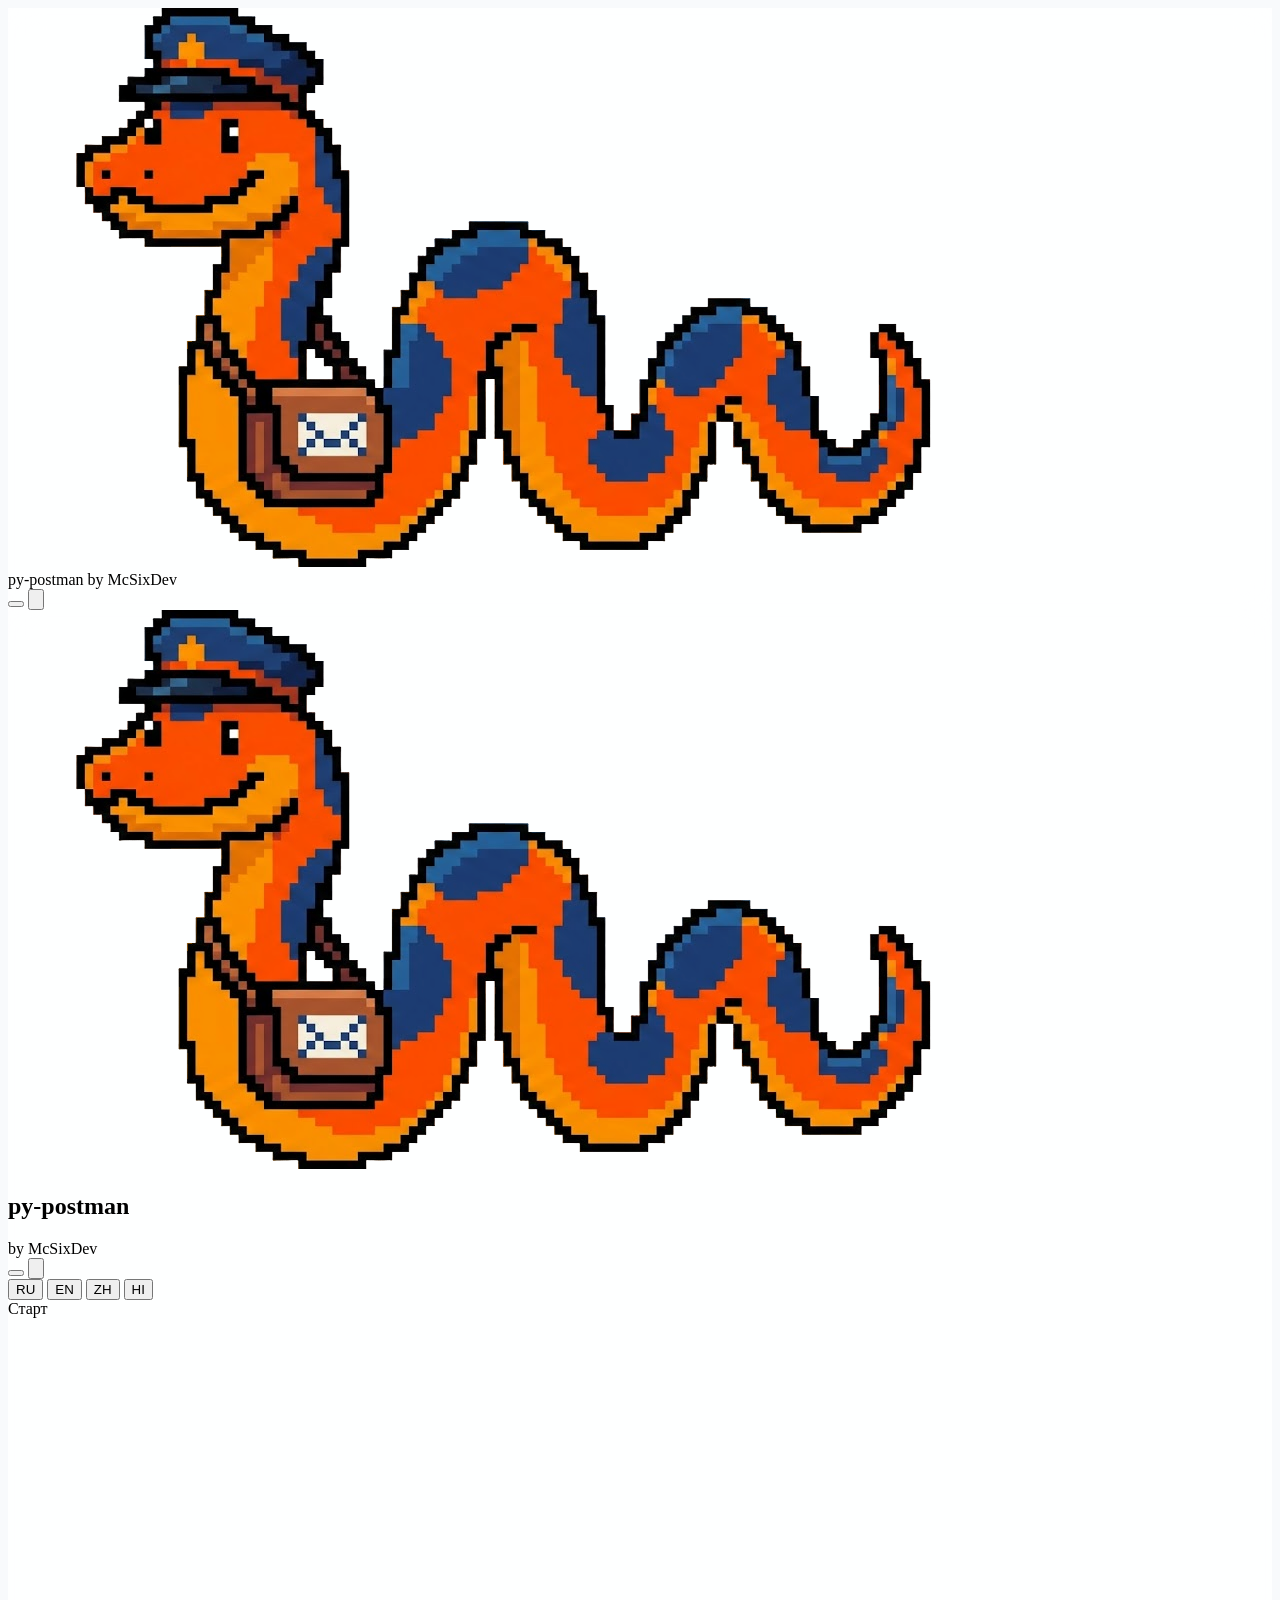
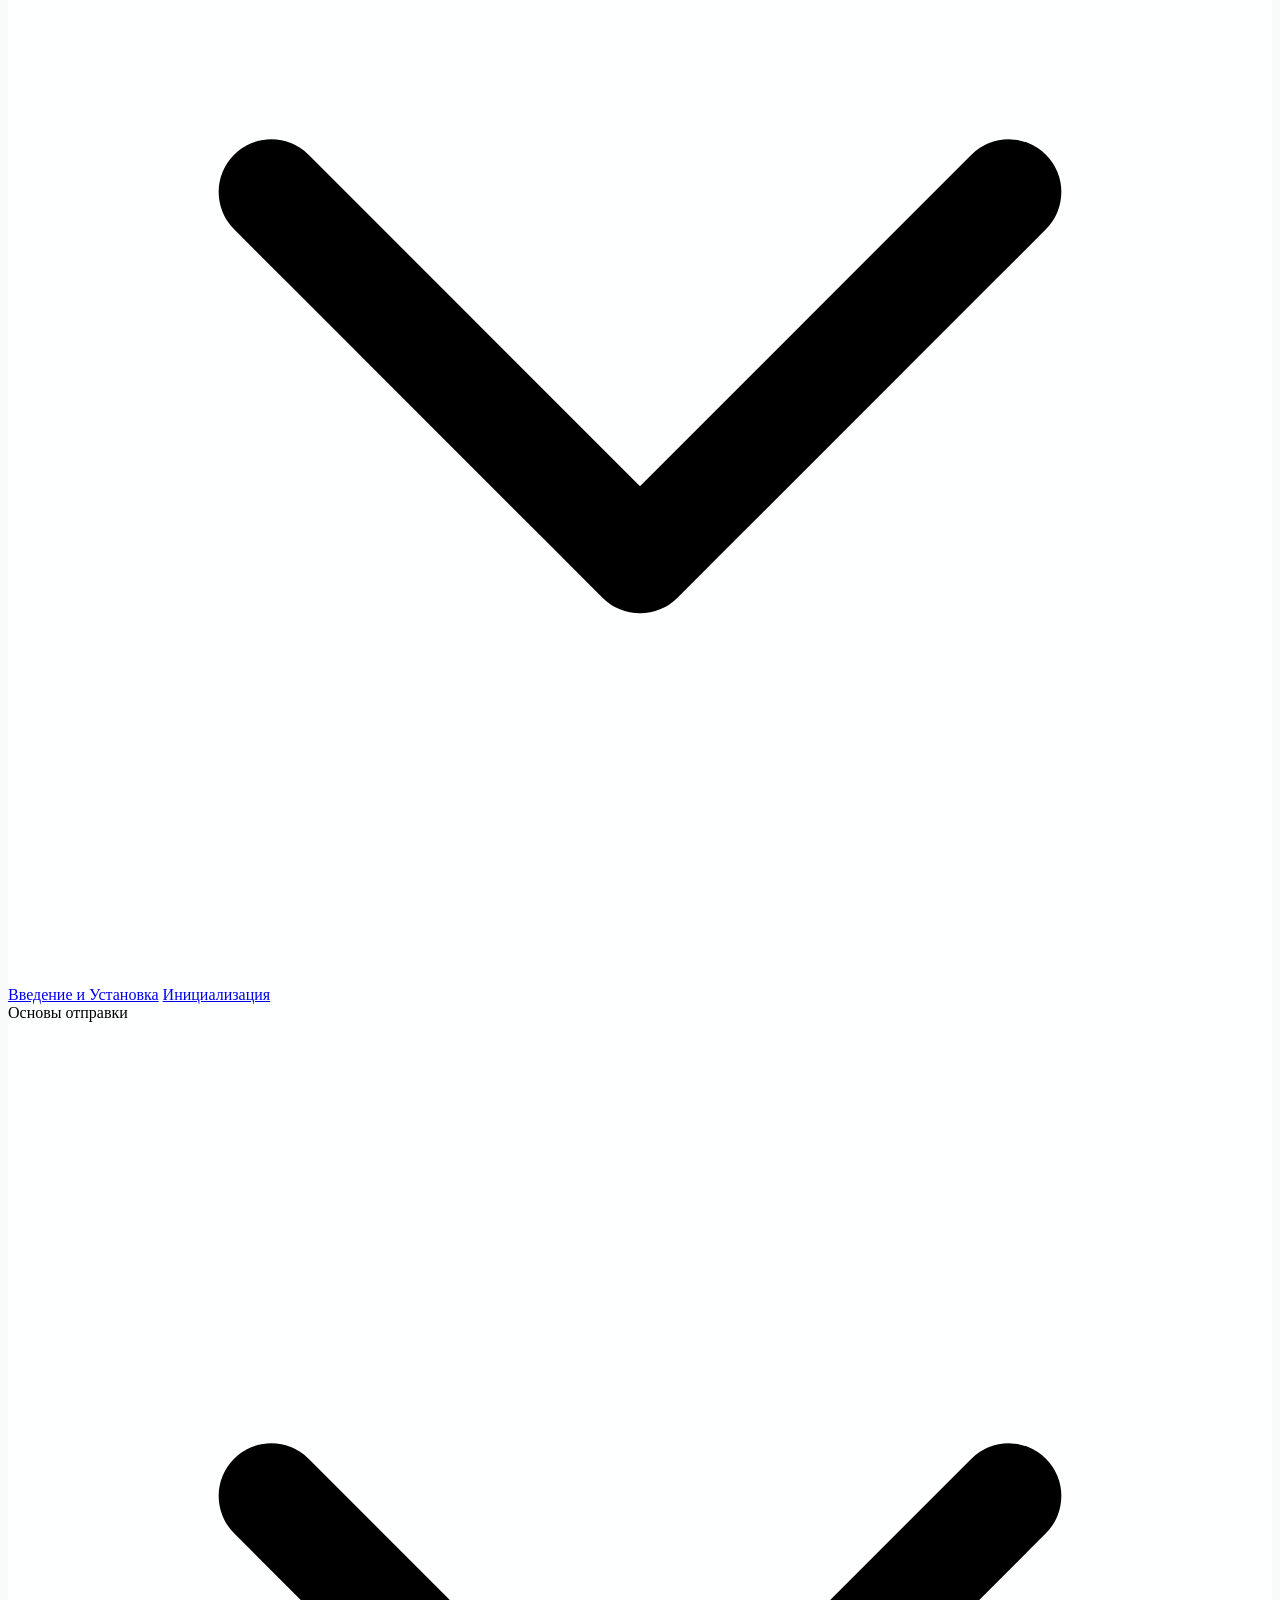
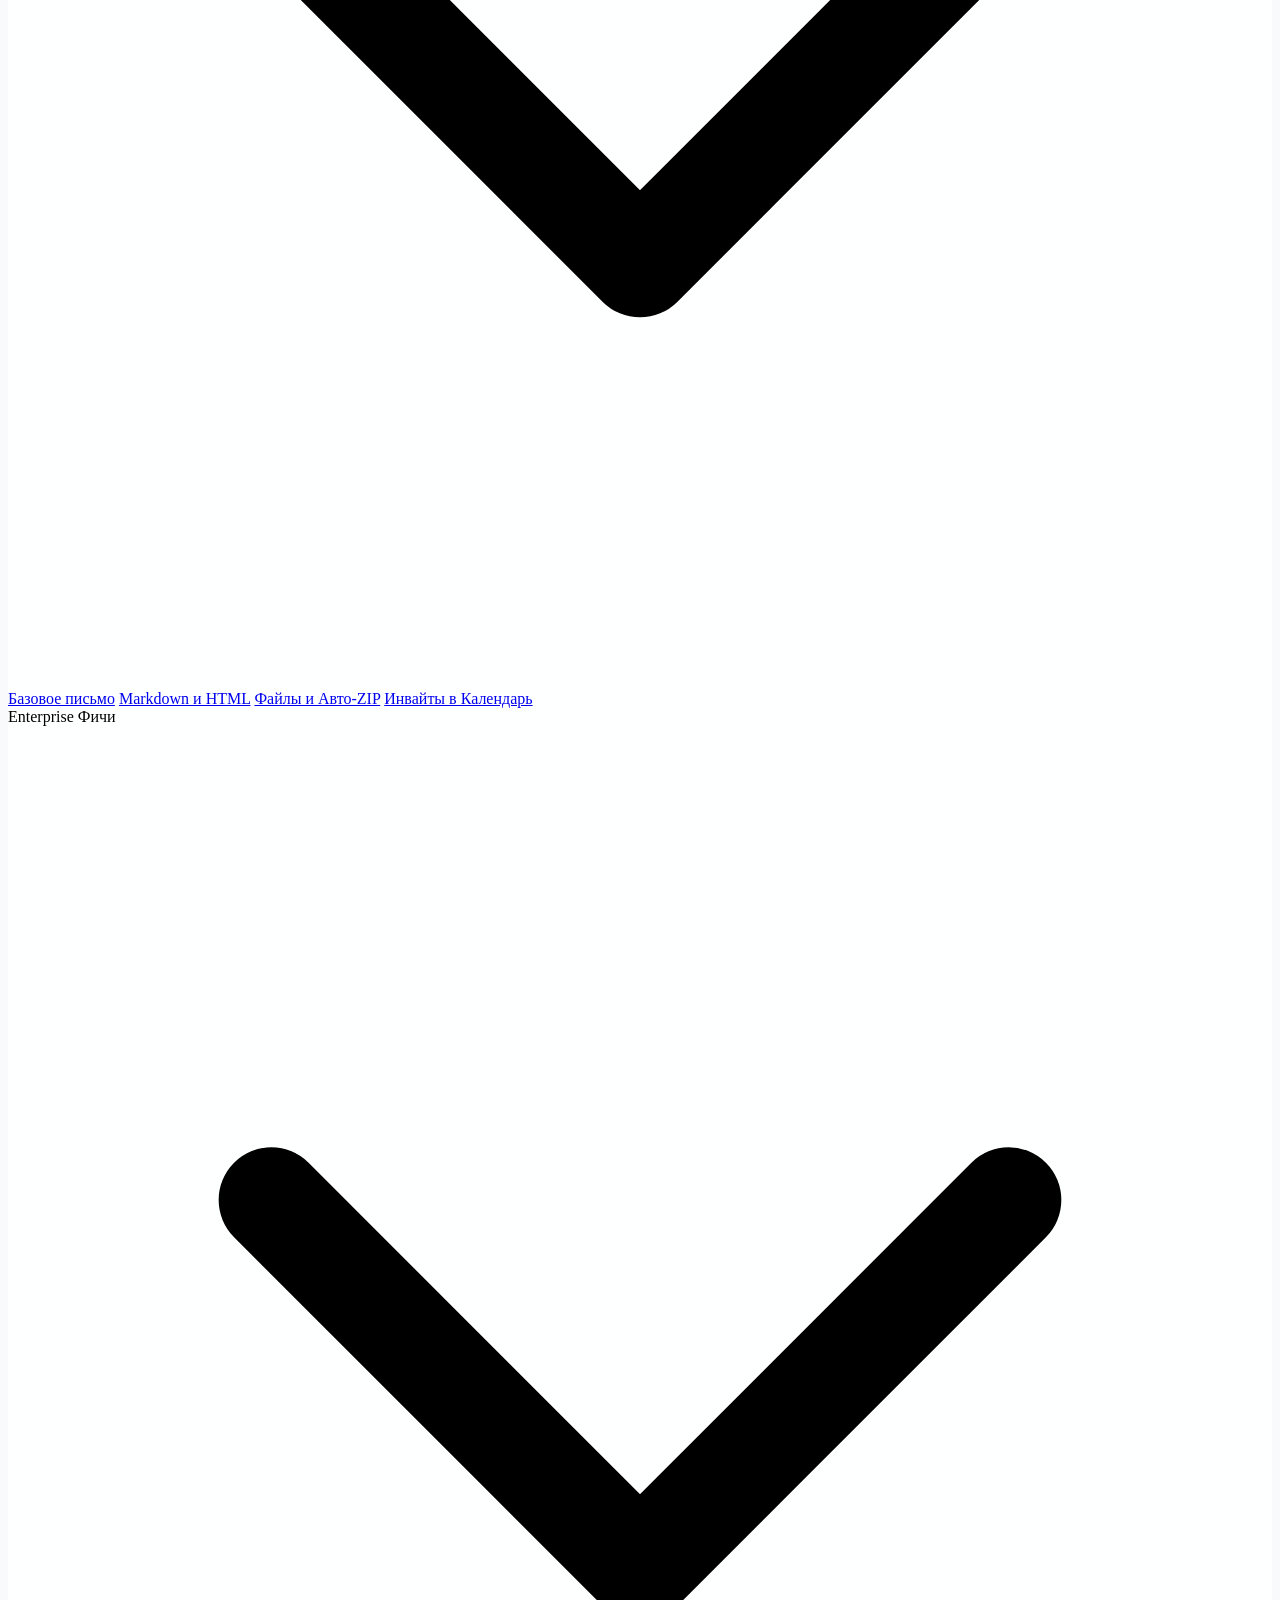
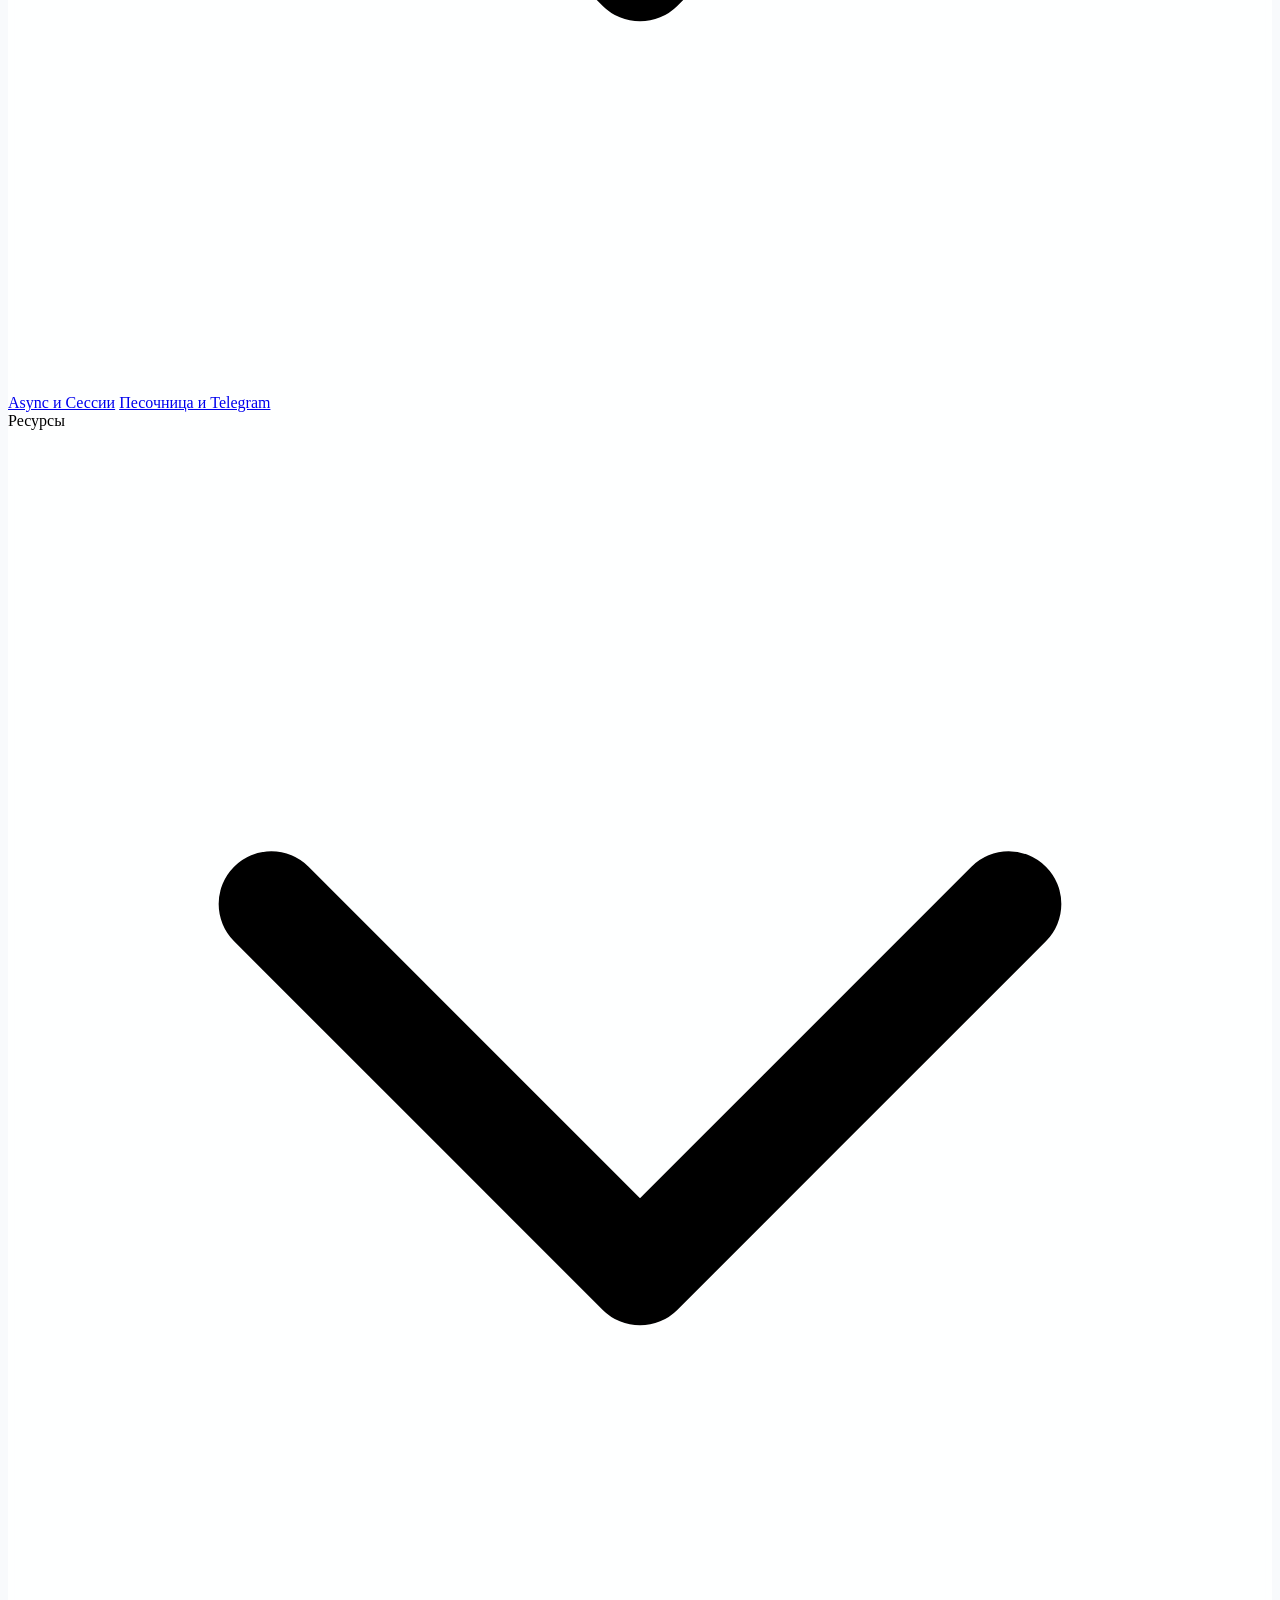
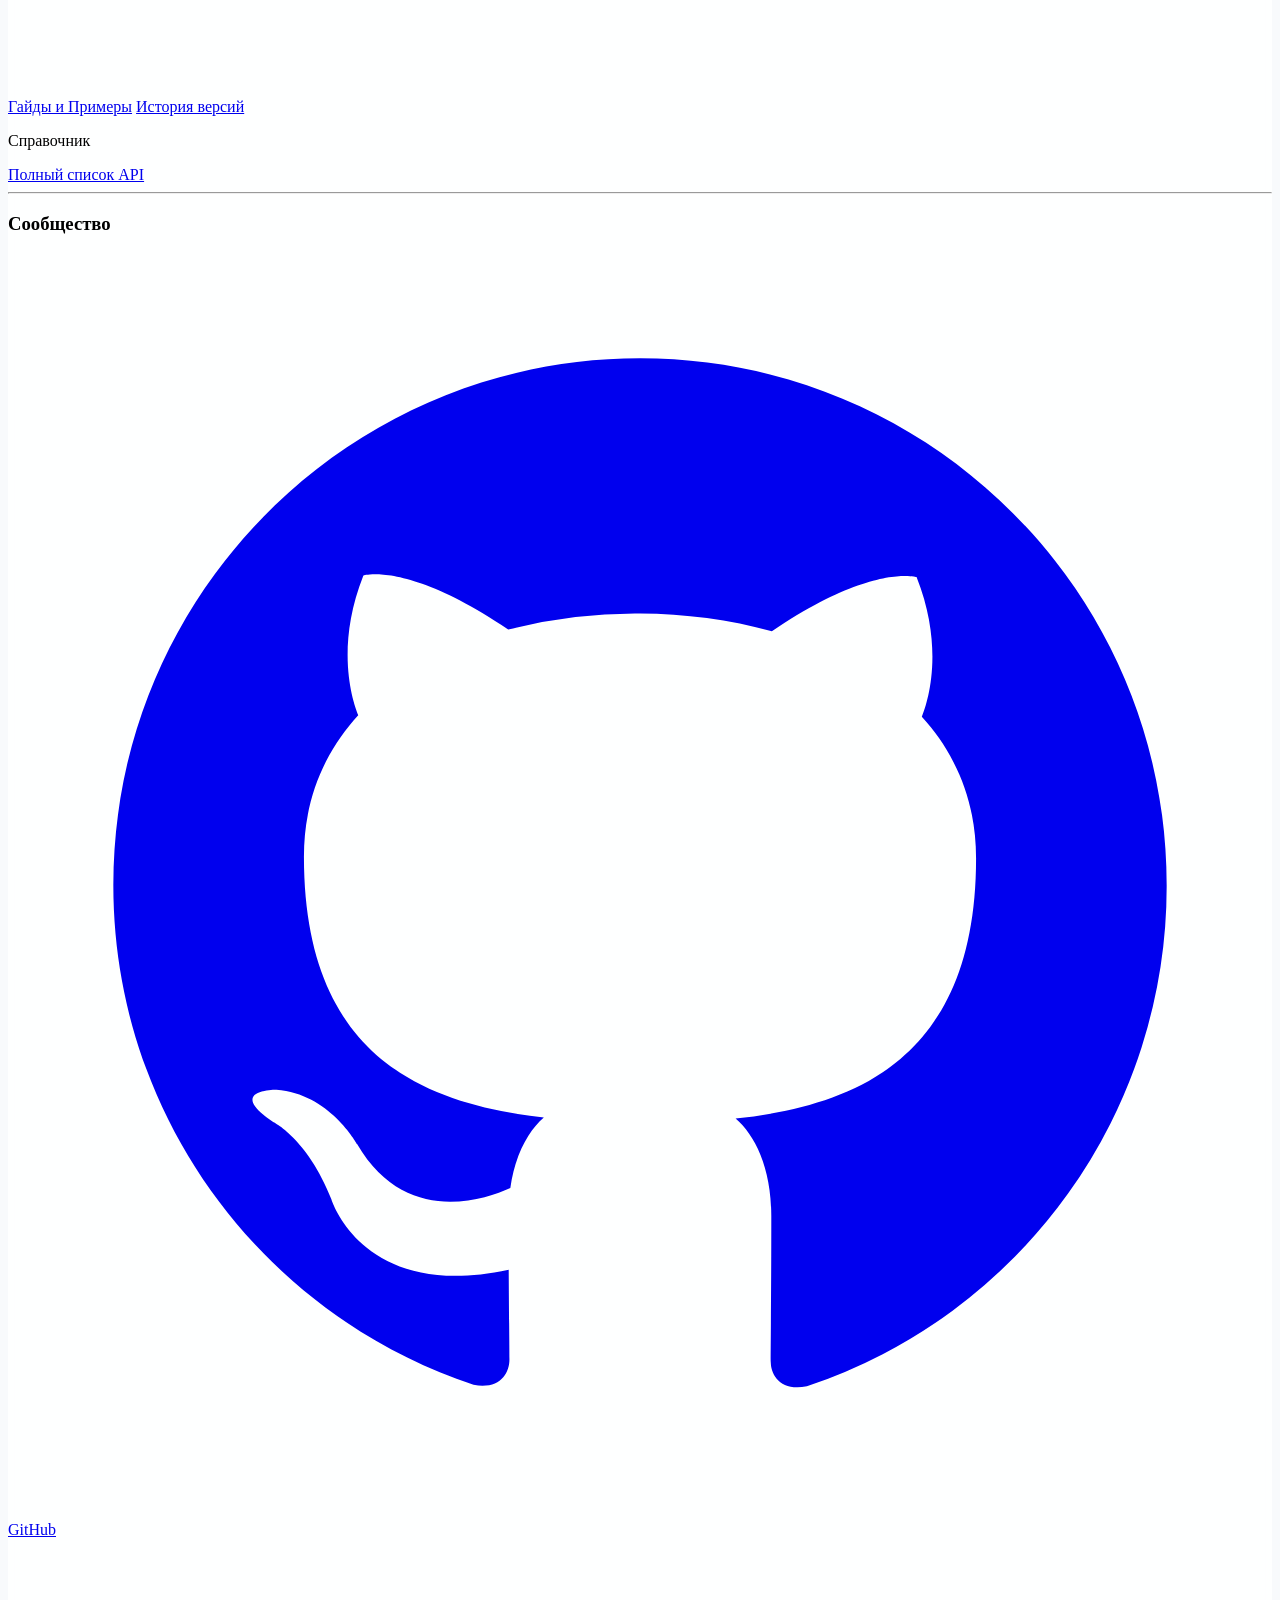
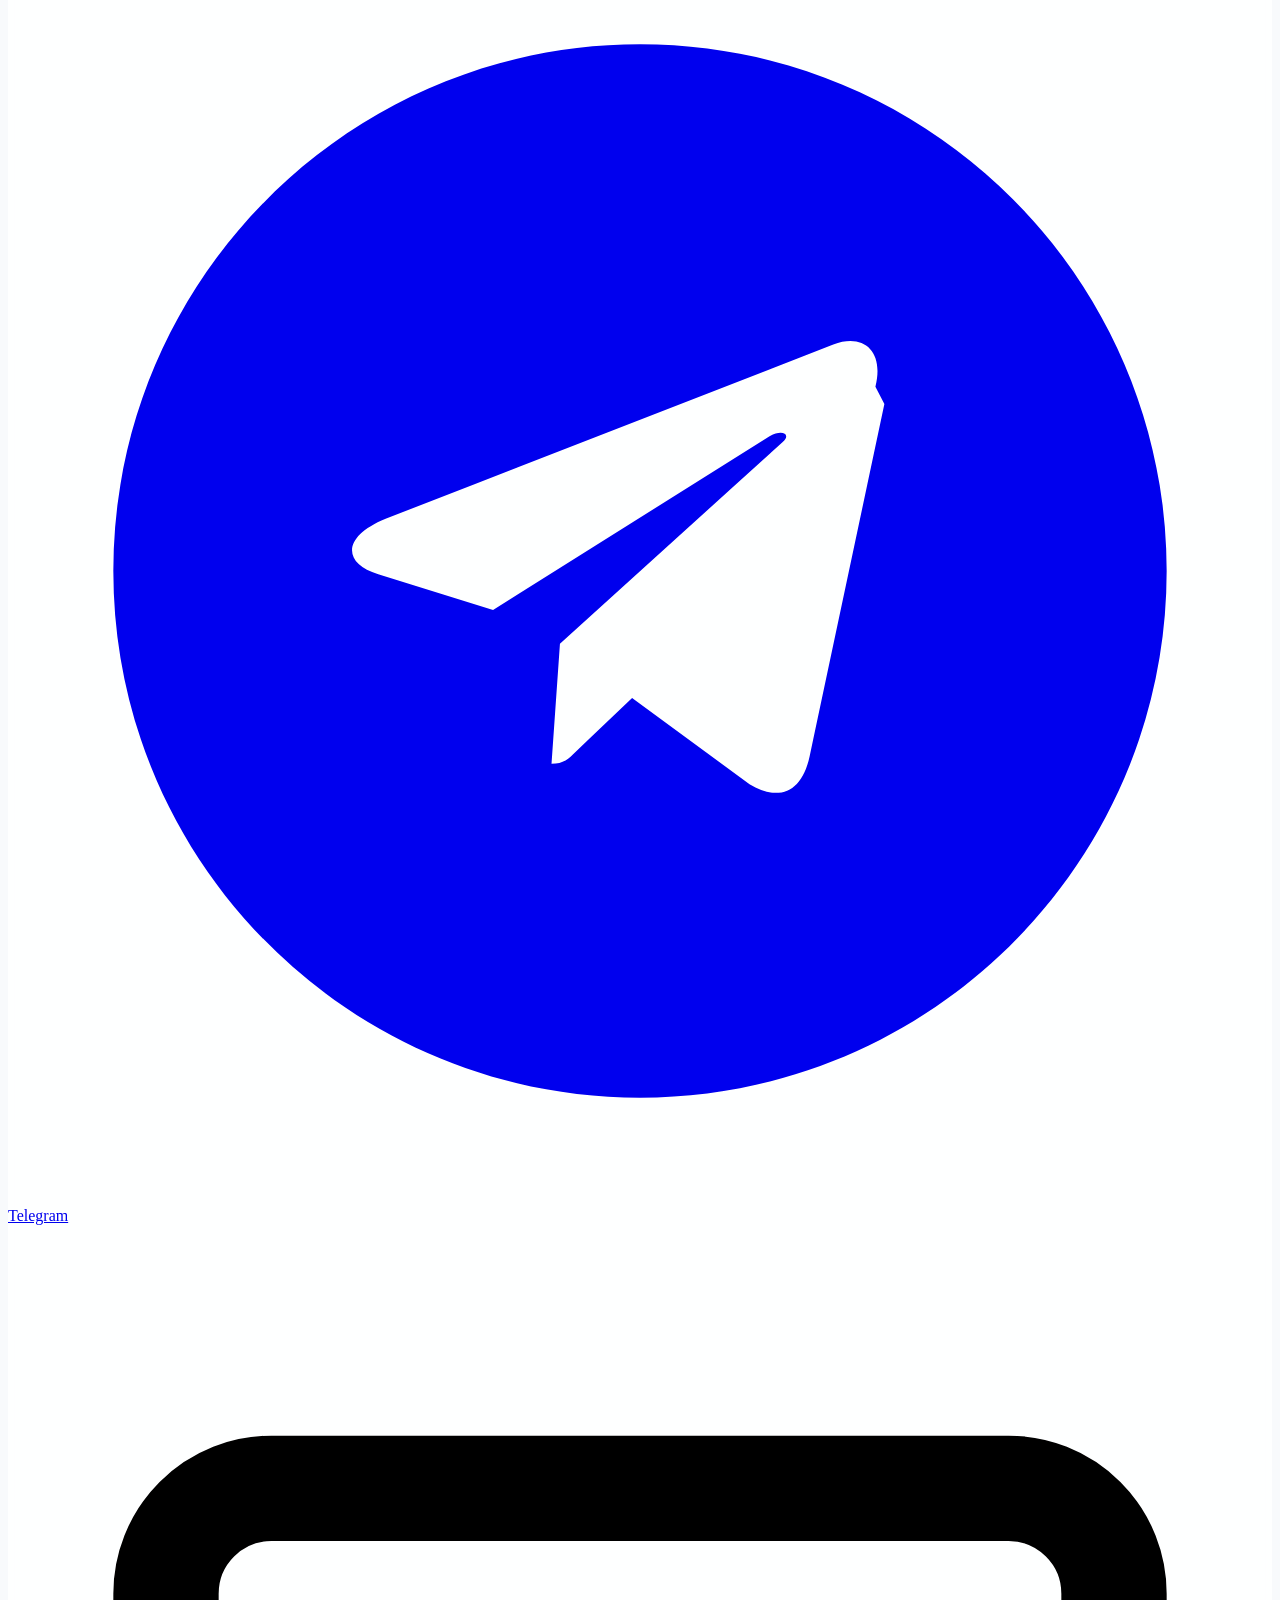
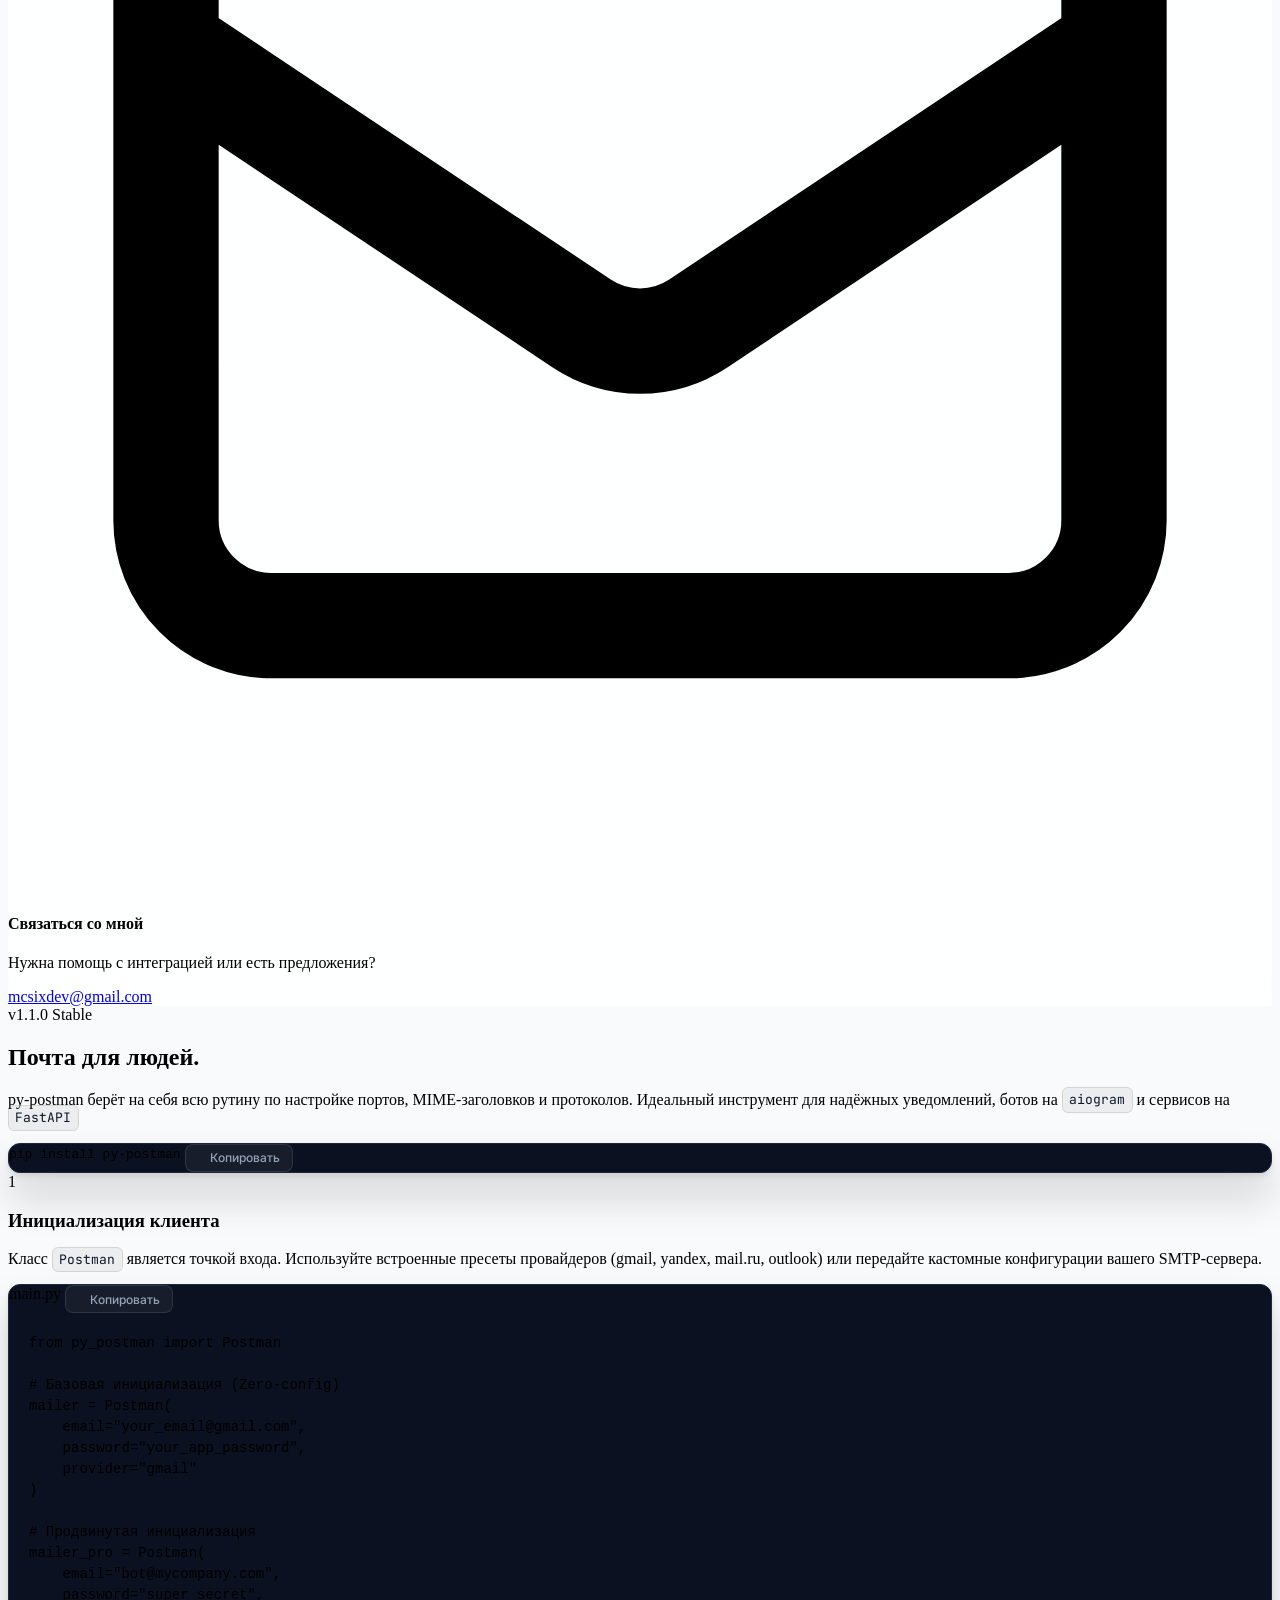
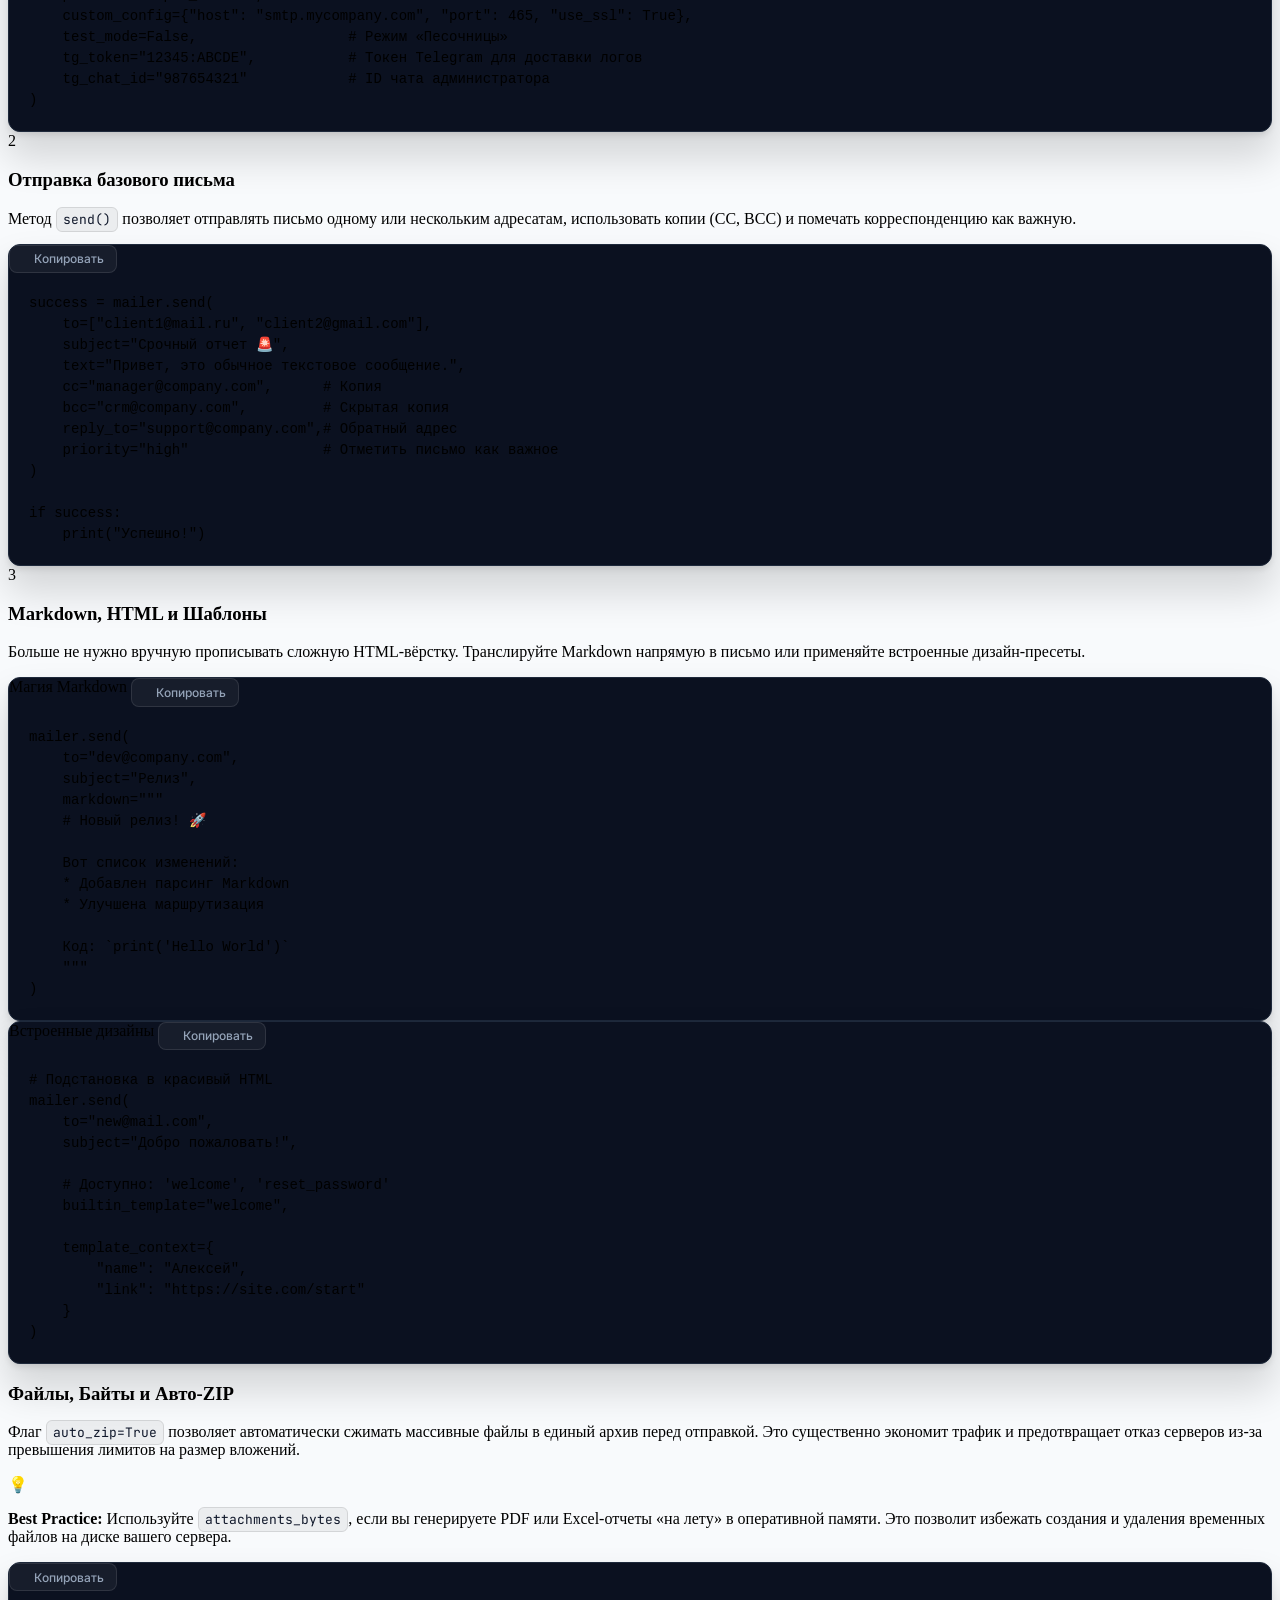
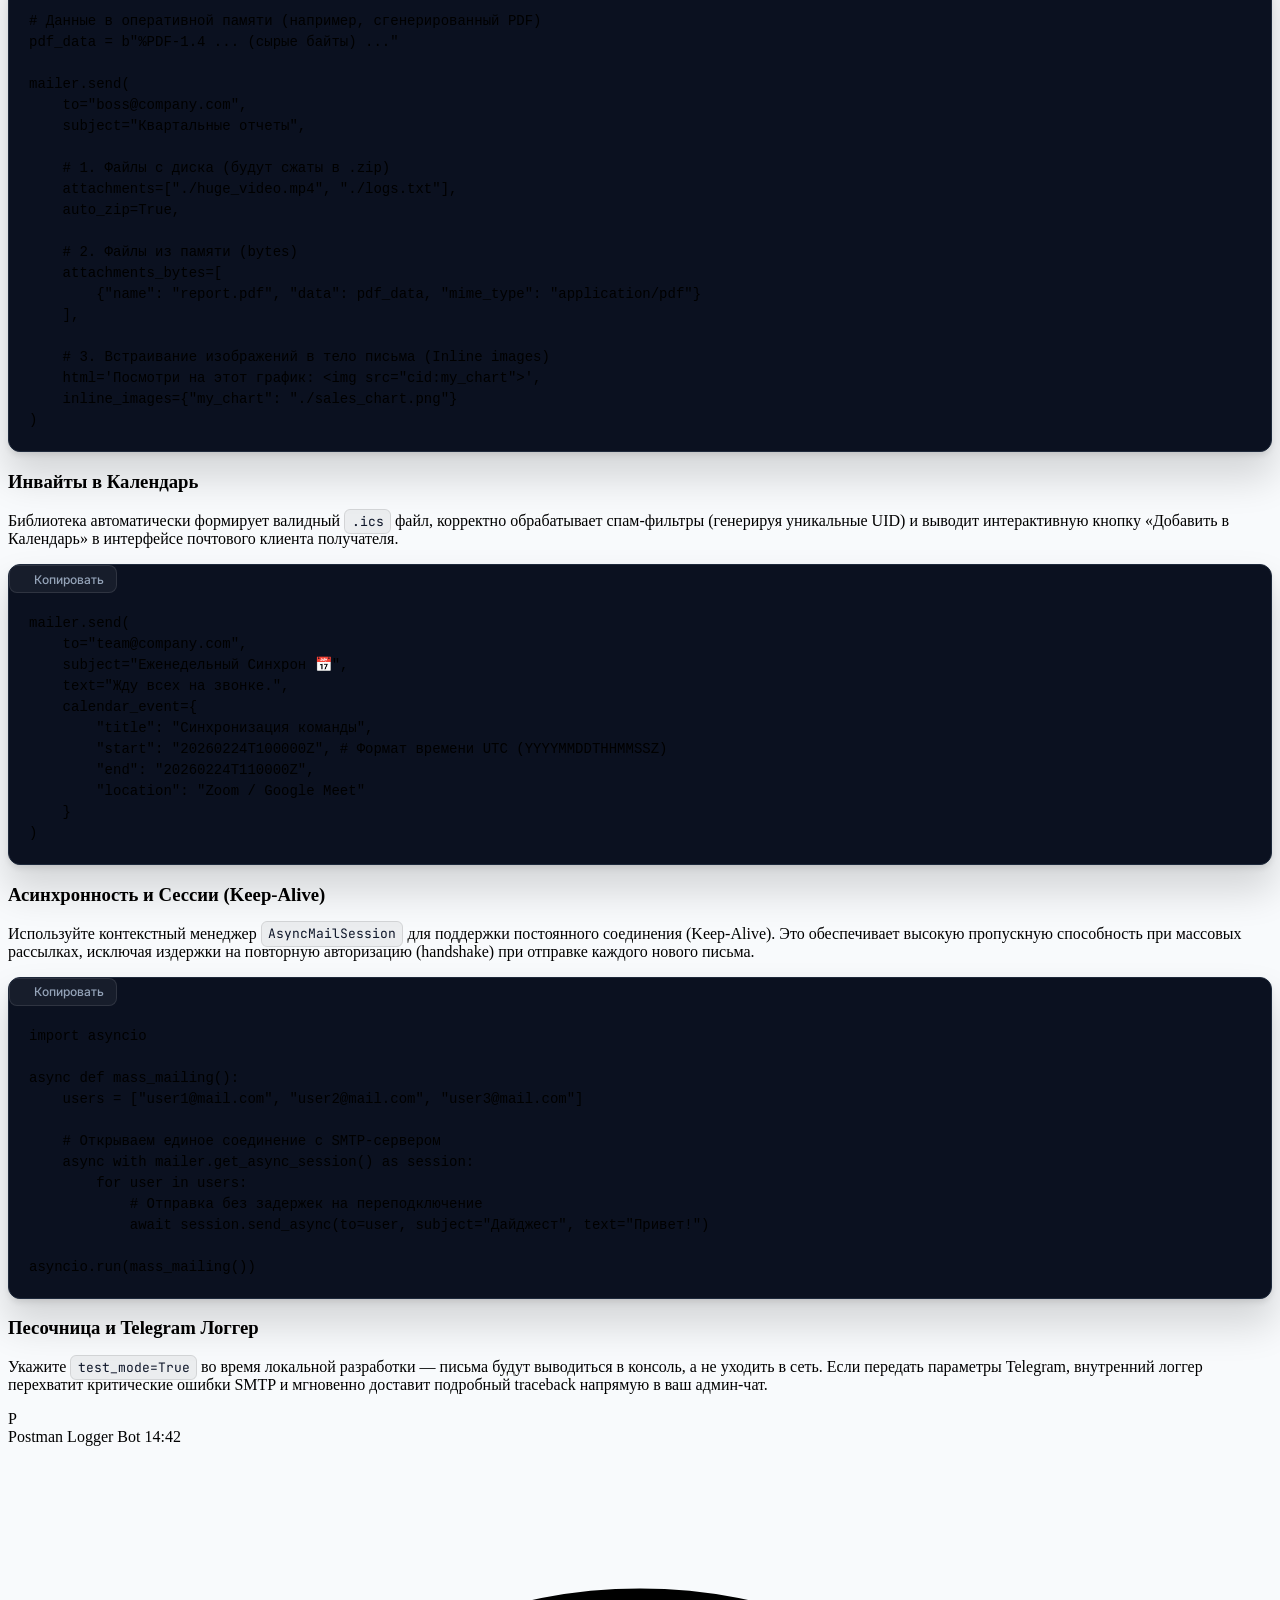
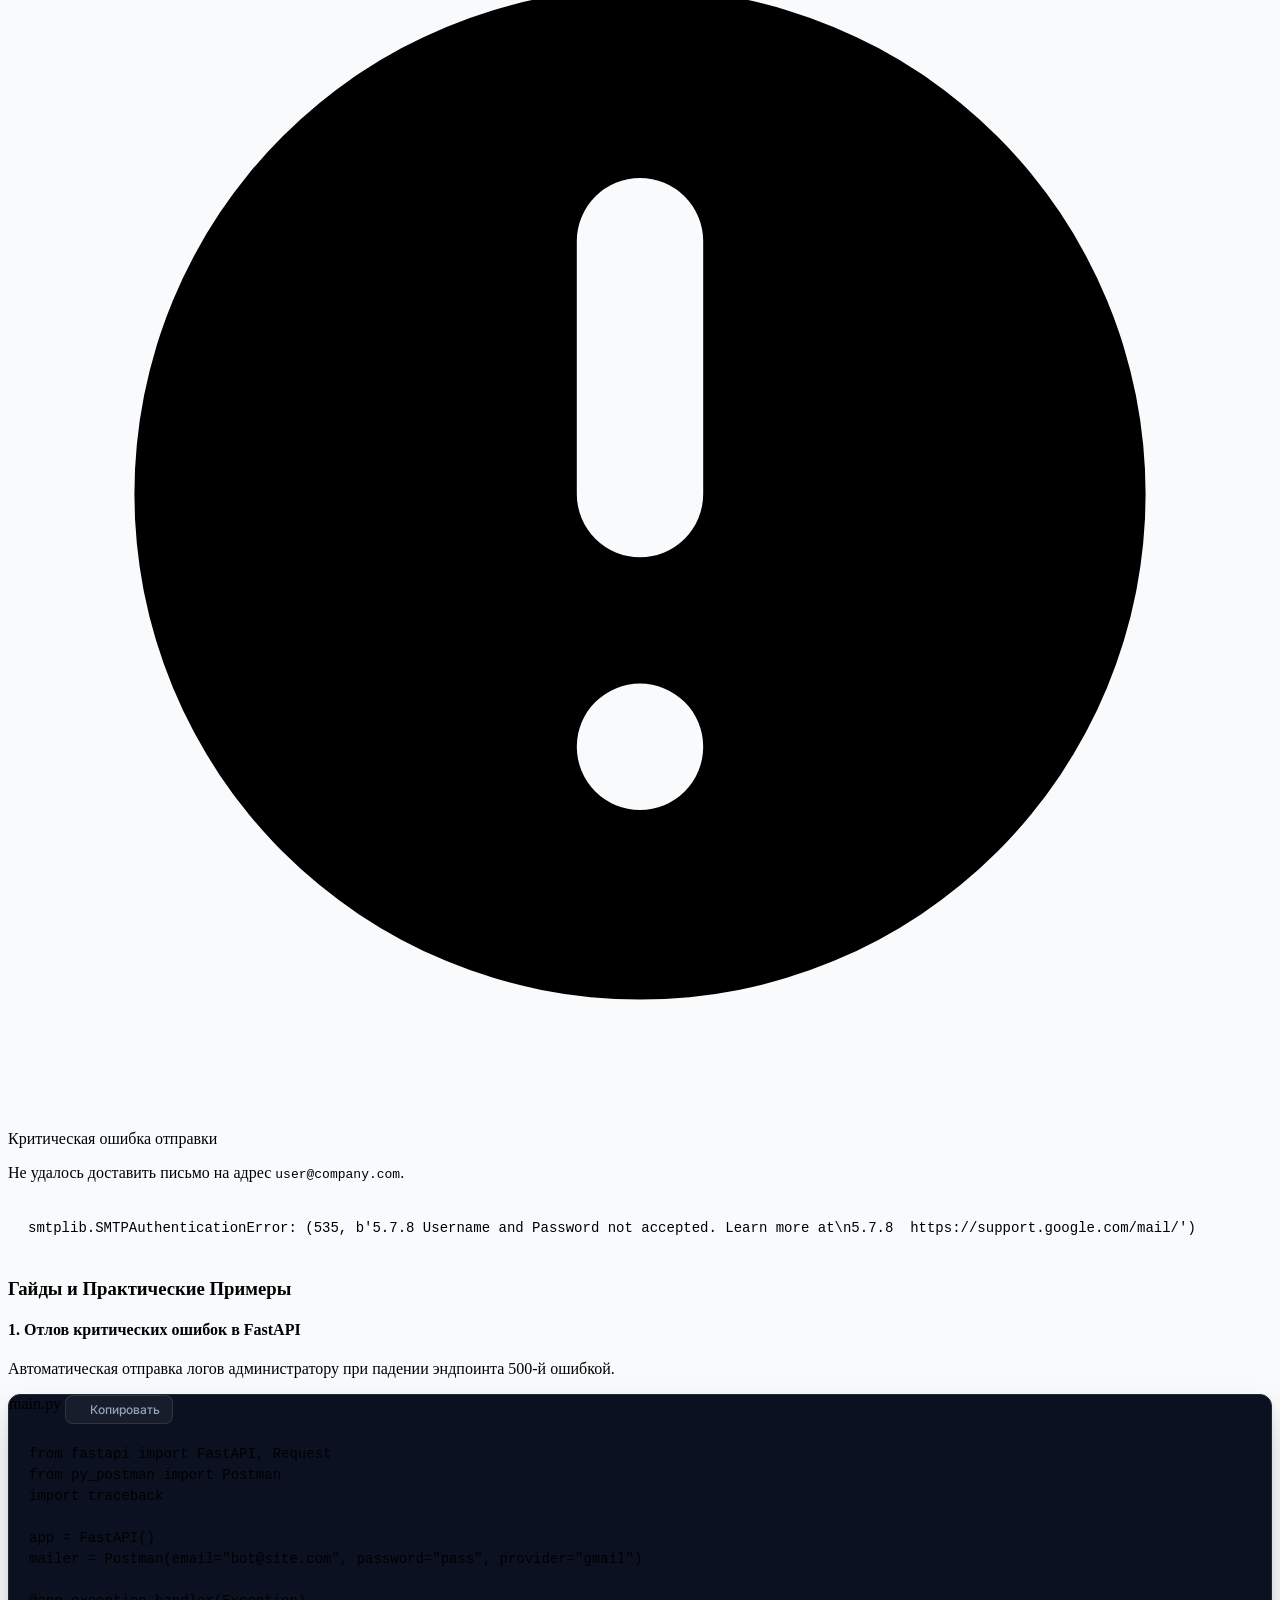
==== index.html @ bd92c5f0 "Add files via upload" ====
<!DOCTYPE html>
<html lang="ru" class="scroll-smooth">
<head>
    <meta charset="UTF-8">
    <meta name="viewport" content="width=device-width, initial-scale=1.0">
    <title>py-postman | Полная Документация</title>

    <script src="https://cdn.tailwindcss.com"></script>

    <link rel="stylesheet"
          href="https://cdnjs.cloudflare.com/ajax/libs/highlight.js/11.8.0/styles/tokyo-night-dark.min.css">
    <script src="https://cdnjs.cloudflare.com/ajax/libs/highlight.js/11.8.0/highlight.min.js"></script>

    <link href="https://fonts.googleapis.com/css2?family=Inter:wght@300;400;500;600;700;800&family=JetBrains+Mono:wght@400;500&display=swap"
          rel="stylesheet">


    <script src="js/theme-init.js"></script>
    <script src="js/tailwind-config.js"></script>


    <link rel="stylesheet" href="css/base.css">
    <link rel="stylesheet" href="css/components.css">
    <link rel="stylesheet" href="css/navigation.css">
    <link rel="stylesheet" href="css/tables.css">
</head>

<body class="bg-slate-50 dark:bg-bgdark text-slate-700 dark:text-slate-300 font-sans flex h-screen overflow-hidden selection:bg-primary/30 selection:text-primary dark:selection:text-white transition-colors duration-300">


<div id="google_translate_element" style="display:none;"></div>


<header class="md:hidden fixed top-0 left-0 right-0 h-16 glass-panel border-b border-slate-200 dark:border-bordercol z-50 flex items-center justify-between px-5 shadow-sm">

    <div class="flex items-center gap-2 sm:gap-3 group cursor-pointer">

        <div class="w-12 h-8 flex items-center justify-center shrink-0">

            <img src="logo.png" alt="py-postman logo"
                 class="w-full h-full object-contain transform transition-transform duration-300 group-active:scale-110 drop-shadow-sm"
                 style="image-rendering: pixelated; image-rendering: crisp-edges;">
        </div>

        <div class="flex items-baseline gap-2">
            <span class="font-bold text-slate-900 dark:text-white tracking-tight notranslate group-active:text-orange-500 transition-colors">py-postman</span>
            <span class="text-[10px] font-medium text-slate-500 dark:text-slate-400 border border-slate-200 dark:border-slate-700 bg-slate-100 dark:bg-slate-800/50 px-1.5 py-0.5 rounded uppercase tracking-wider notranslate">by McSixDev</span>
        </div>
    </div>

    <div class="flex items-center gap-1">
        <button aria-label="Переключить тему"
                class="theme-toggle p-2 text-slate-500 hover:text-orange-500 dark:text-slate-400 dark:hover:text-white transition-colors">

        </button>
        <button id="mobile-menu-btn" aria-label="Открыть меню"
                class="text-slate-500 dark:text-slate-400 hover:text-slate-900 dark:hover:text-white p-2 transition-colors">
            <svg class="w-6 h-6" fill="none" stroke="currentColor" viewBox="0 0 24 24" aria-hidden="true">
                <path stroke-linecap="round" stroke-linejoin="round" stroke-width="2"
                      d="M4 6h16M4 12h16M4 18h16"></path>
            </svg>
        </button>
    </div>
</header>


<div id="sidebar-backdrop" aria-hidden="true"
     class="fixed inset-0 bg-slate-900/50 dark:bg-black/80 backdrop-blur-sm z-40 hidden md:hidden transition-opacity"></div>


<aside id="sidebar"
       class="fixed md:relative z-50 h-full w-72 glass-panel border-r border-slate-200 dark:border-bordercol flex flex-col shrink-0 transition-transform duration-300 -translate-x-full md:translate-x-0"
       aria-label="Главная навигация">
    <div class="p-6 md:p-8 flex flex-col gap-6 mt-16 md:mt-0 relative">

        <div class="flex items-start justify-between w-full">


            <div class="flex items-center gap-3 cursor-pointer group w-max">

                <div class="w-14 h-10 flex items-center justify-center shrink-0">
                    <img src="logo.png" alt="py-postman logo"
                         class="w-full h-full object-contain transform transition-transform duration-300 group-hover:scale-110 drop-shadow-md dark:drop-shadow-[0_4px_6px_rgba(249,115,22,0.2)]"
                         style="image-rendering: pixelated; image-rendering: crisp-edges;">
                </div>

                <div class="flex flex-col">
                    <h1 class="text-xl font-bold text-slate-900 dark:text-white tracking-tight leading-none notranslate group-hover:text-orange-500 dark:group-hover:text-orange-400 transition-colors duration-300">
                        py-postman
                    </h1>
                    <span class="text-[11px] text-slate-500 font-medium mt-1 notranslate">
                        by McSixDev
                    </span>
                </div>
            </div>


            <div class="flex items-center gap-2">
                <button aria-label="Переключить тему"
                        class="theme-toggle hidden md:flex p-2 rounded-lg bg-slate-100 dark:bg-slate-800/50 text-slate-500 hover:text-orange-500 dark:text-slate-400 dark:hover:text-white transition-colors">

                </button>
                <button id="close-menu-btn" aria-label="Закрыть меню"
                        class="md:hidden text-slate-500 dark:text-slate-400 hover:text-slate-900 dark:hover:text-white bg-slate-100 dark:bg-slate-800/50 p-2 rounded-lg">
                    <svg class="w-5 h-5" fill="none" stroke="currentColor" viewBox="0 0 24 24" aria-hidden="true">
                        <path stroke-linecap="round" stroke-linejoin="round" stroke-width="2"
                              d="M6 18L18 6M6 6l12 12"></path>
                    </svg>
                </button>
            </div>
        </div>


        <div class="notranslate flex items-center justify-between bg-slate-100 dark:bg-slate-800/50 p-1 rounded-lg w-full ring-1 ring-slate-200 dark:ring-slate-700/50">
            <button data-lang="ru"
                    class="lang-btn flex-1 py-1.5 text-xs font-semibold rounded-md bg-white dark:bg-slate-700 shadow-sm text-slate-900 dark:text-white transition-all">
                RU
            </button>
            <button data-lang="en"
                    class="lang-btn flex-1 py-1.5 text-xs font-semibold rounded-md text-slate-500 hover:text-slate-900 dark:text-slate-400 dark:hover:text-white transition-all">
                EN
            </button>
            <button data-lang="zh-CN"
                    class="lang-btn flex-1 py-1.5 text-xs font-semibold rounded-md text-slate-500 hover:text-slate-900 dark:text-slate-400 dark:hover:text-white transition-all">
                ZH
            </button>
            <button data-lang="hi"
                    class="lang-btn flex-1 py-1.5 text-xs font-semibold rounded-md text-slate-500 hover:text-slate-900 dark:text-slate-400 dark:hover:text-white transition-all">
                HI
            </button>
        </div>

    </div>

    <div class="flex-1 overflow-y-auto custom-scrollbar flex flex-col justify-between pb-8">
        <nav class="px-4 space-y-2 text-sm font-medium" role="navigation">

            <details class="group" open>
                <summary
                        class="flex items-center justify-between px-4 py-2 text-xs font-semibold text-slate-500 uppercase tracking-wider cursor-pointer select-none rounded-lg hover:bg-slate-100 dark:hover:bg-white/5 transition-colors">
                    <span>Старт</span>
                    <svg class="w-4 h-4 transition-transform group-open:rotate-180" fill="none" stroke="currentColor"
                         viewBox="0 0 24 24">
                        <path stroke-linecap="round" stroke-linejoin="round" stroke-width="2" d="M19 9l-7 7-7-7"></path>
                    </svg>
                </summary>
                <div class="mt-1 space-y-1 mb-4">
                    <a href="#intro" class="nav-link block px-4 py-2 rounded-lg text-slate-600 dark:text-slate-400">Введение
                        и Установка</a>
                    <a href="#init" class="nav-link block px-4 py-2 rounded-lg text-slate-600 dark:text-slate-400">Инициализация</a>
                </div>
            </details>


            <details class="group" open>
                <summary
                        class="flex items-center justify-between px-4 py-2 text-xs font-semibold text-slate-500 uppercase tracking-wider cursor-pointer select-none rounded-lg hover:bg-slate-100 dark:hover:bg-white/5 transition-colors">
                    <span>Основы отправки</span>
                    <svg class="w-4 h-4 transition-transform group-open:rotate-180" fill="none" stroke="currentColor"
                         viewBox="0 0 24 24">
                        <path stroke-linecap="round" stroke-linejoin="round" stroke-width="2" d="M19 9l-7 7-7-7"></path>
                    </svg>
                </summary>
                <div class="mt-1 space-y-1 mb-4">
                    <a href="#send-basic"
                       class="nav-link block px-4 py-2 rounded-lg text-slate-600 dark:text-slate-400">Базовое письмо</a>
                    <a href="#markdown-html"
                       class="nav-link block px-4 py-2 rounded-lg text-slate-600 dark:text-slate-400">Markdown и
                        HTML</a>
                    <a href="#attachments"
                       class="nav-link block px-4 py-2 rounded-lg text-slate-600 dark:text-slate-400">Файлы и
                        Авто-ZIP</a>
                    <a href="#calendar" class="nav-link block px-4 py-2 rounded-lg text-slate-600 dark:text-slate-400">Инвайты
                        в Календарь</a>
                </div>
            </details>


            <details class="group" open>
                <summary
                        class="flex items-center justify-between px-4 py-2 text-xs font-semibold text-slate-500 uppercase tracking-wider cursor-pointer select-none rounded-lg hover:bg-slate-100 dark:hover:bg-white/5 transition-colors">
                    <span>Enterprise Фичи</span>
                    <svg class="w-4 h-4 transition-transform group-open:rotate-180" fill="none" stroke="currentColor"
                         viewBox="0 0 24 24">
                        <path stroke-linecap="round" stroke-linejoin="round" stroke-width="2" d="M19 9l-7 7-7-7"></path>
                    </svg>
                </summary>
                <div class="mt-1 space-y-1 mb-4">
                    <a href="#async-sessions"
                       class="nav-link block px-4 py-2 rounded-lg text-slate-600 dark:text-slate-400">Async и Сессии</a>
                    <a href="#sandbox-tg"
                       class="nav-link block px-4 py-2 rounded-lg text-slate-600 dark:text-slate-400">Песочница и
                        Telegram</a>
                </div>
            </details>


            <details class="group" open>
                <summary
                        class="flex items-center justify-between px-4 py-2 text-xs font-semibold text-slate-500 uppercase tracking-wider cursor-pointer select-none rounded-lg hover:bg-slate-100 dark:hover:bg-white/5 transition-colors">
                    <span>Ресурсы</span>
                    <svg class="w-4 h-4 transition-transform group-open:rotate-180" fill="none" stroke="currentColor"
                         viewBox="0 0 24 24">
                        <path stroke-linecap="round" stroke-linejoin="round" stroke-width="2" d="M19 9l-7 7-7-7"></path>
                    </svg>
                </summary>
                <div class="mt-1 space-y-1 mb-6">
                    <a href="#guides-examples"
                       class="nav-link block px-4 py-2 rounded-lg text-slate-600 dark:text-slate-400">Гайды и
                        Примеры</a>
                    <a href="#changelog" class="nav-link block px-4 py-2 rounded-lg text-slate-600 dark:text-slate-400">История
                        версий</a>
                </div>
            </details>


            <div>
                <p class="px-4 text-xs font-semibold text-slate-500 uppercase tracking-wider mb-2" aria-hidden="true">
                    Справочник</p>
                <a href="#api-reference"
                   class="nav-link block px-4 py-2.5 rounded-lg text-orange-600 dark:text-orange-400 bg-orange-100 dark:bg-orange-500/10 border border-orange-200 dark:border-orange-500/20 hover:bg-orange-200 dark:hover:bg-orange-500/20 transition-colors">Полный
                    список API</a>
            </div>
        </nav>

        <div class="px-4 mt-auto mb-4">
            <hr class="my-4 border-slate-200 dark:border-slate-700">
            <h3 class="mb-2 text-xs font-semibold tracking-wider text-slate-500 uppercase">
                Сообщество
            </h3>
            <div class="space-y-2">
                <a href="https://github.com/mcsixru" target="_blank" rel="noopener noreferrer"
                   class="flex items-center p-2 text-base font-normal text-slate-600 rounded-lg hover:bg-slate-100 dark:text-slate-300 dark:hover:bg-slate-700 group">
                    <svg class="w-6 h-6 text-slate-500 transition duration-75 dark:text-slate-400 group-hover:text-slate-900 dark:group-hover:text-white"
                         fill="currentColor" viewBox="0 0 24 24" aria-hidden="true">
                        <path fill-rule="evenodd"
                              d="M12 2C6.477 2 2 6.477 2 12c0 4.418 2.865 8.168 6.839 9.49.5.092.682-.217.682-.482 0-.237-.009-.868-.014-1.703-2.782.605-3.369-1.343-3.369-1.343-.454-1.158-1.11-1.466-1.11-1.466-.908-.62.069-.608.069-.608 1.003.07 1.531 1.032 1.531 1.032.892 1.53 2.341 1.088 2.91.832.092-.647.35-1.088.636-1.338-2.22-.253-4.555-1.113-4.555-4.951 0-1.093.39-1.988 1.031-2.688-.103-.253-.446-1.272.098-2.65 0 0 .84-.27 2.75 1.026A9.564 9.564 0 0112 6.844c.85.004 1.705.115 2.504.337 1.909-1.296 2.747-1.027 2.747-1.027.546 1.378.203 2.398.1 2.65.64.7 1.03 1.595 1.03 2.688 0 3.848-2.338 4.695-4.566 4.943.359.308.678.92.678 1.855 0 1.338-.012 2.419-.012 2.747 0 .268.18.58.688.482A10.001 10.001 0 0022 12c0-5.523-4.477-10-10-10z"
                              clip-rule="evenodd"/>
                    </svg>
                    <span class="ml-3">GitHub</span>
                </a>
                <a href="https://t.me/McSixDev" target="_blank" rel="noopener noreferrer"
                   class="flex items-center p-2 text-base font-normal text-slate-600 rounded-lg hover:bg-slate-100 dark:text-slate-300 dark:hover:bg-slate-700 group">
                    <svg class="w-6 h-6 text-slate-500 transition duration-75 dark:text-slate-400 group-hover:text-slate-900 dark:group-hover:text-white"
                         fill="currentColor" viewBox="0 0 24 24" aria-hidden="true">
                        <path d="M12 2C6.48 2 2 6.48 2 12s4.48 10 10 10 10-4.48 10-10S17.52 2 12 2zm4.64 6.83l-1.42 6.69c-.15.69-.59.86-1.14.53l-2.23-1.64-1.08 1.03c-.12.12-.22.22-.45.22l.16-2.28 4.23-3.83c.18-.16-.04-.25-.28-.09l-5.22 3.28-2.18-.68c-.68-.21-.69-.71.14-1.05l8.5-3.31c.57-.22.97.12.8.8z"/>
                    </svg>
                    <span class="ml-3">Telegram</span>
                </a>
            </div>
        </div>


        <div class="px-4 mt-10 mb-4">
            <div class="p-4 rounded-xl bg-gradient-to-br from-slate-100 to-slate-200 dark:from-slate-800/40 dark:to-slate-900/60 border border-slate-200 dark:border-slate-800/80">
                <div class="flex items-center gap-3 mb-3">
                    <div class="w-8 h-8 rounded-full bg-orange-100 dark:bg-orange-500/20 flex items-center justify-center text-orange-500 shrink-0">
                        <svg class="w-4 h-4" fill="none" stroke="currentColor" viewBox="0 0 24 24">
                            <path stroke-linecap="round" stroke-linejoin="round" stroke-width="2"
                                  d="M3 8l7.89 5.26a2 2 0 002.22 0L21 8M5 19h14a2 2 0 002-2V7a2 2 0 00-2-2H5a2 2 0 00-2 2v10a2 2 0 002 2z"></path>
                        </svg>
                    </div>
                    <h4 class="text-sm font-bold text-slate-800 dark:text-slate-200 leading-tight">Связаться со
                        мной</h4>
                </div>
                <p class="text-xs text-slate-500 dark:text-slate-400 mb-3 leading-relaxed">Нужна помощь с интеграцией
                    или есть предложения?</p>
                <a href="mailto:mcsixdev@gmail.com"
                   class="block w-full py-2 px-3 bg-white dark:bg-[#030712] hover:bg-orange-50 dark:hover:bg-white/5 border border-slate-200 dark:border-white/10 rounded-lg text-center transition-colors group">
                    <span class="text-xs font-mono font-medium text-orange-600 dark:text-orange-400 group-hover:text-orange-700 dark:group-hover:text-orange-300 transition-colors notranslate">mcsixdev@gmail.com</span>
                </a>
            </div>
        </div>
    </div>
</aside>


<main class="flex-1 overflow-y-auto scroll-smooth relative mt-16 md:mt-0 bg-slate-50 dark:bg-[#030712] transition-colors duration-300"
      role="main">

    <div class="absolute top-0 left-1/2 -translate-x-1/2 w-[800px] h-[500px] bg-orange-400/20 dark:bg-orange-600/10 blur-[120px] rounded-full pointer-events-none z-0"
         aria-hidden="true"></div>
    <div class="absolute top-[40%] right-0 w-[600px] h-[600px] bg-blue-400/10 dark:bg-blue-600/5 blur-[150px] rounded-full pointer-events-none z-0"
         aria-hidden="true"></div>

    <div class="max-w-4xl mx-auto px-6 py-12 md:px-12 md:py-20 relative z-10">


        <section id="intro" class="mb-32 scroll-mt-32 fade-in">
            <div class="inline-flex items-center gap-2 px-3 py-1.5 rounded-full bg-slate-200/50 dark:bg-white/5 border border-slate-300 dark:border-white/10 text-xs font-medium text-slate-600 dark:text-slate-300 mb-8 backdrop-blur-md notranslate">
                    <span class="relative flex h-2 w-2">
                      <span class="animate-ping absolute inline-flex h-full w-full rounded-full bg-orange-400 opacity-75"></span>
                      <span class="relative inline-flex rounded-full h-2 w-2 bg-orange-500"></span>
                    </span>
                v1.1.0 Stable
            </div>
            <h2 class="text-4xl md:text-6xl font-extrabold text-slate-900 dark:text-white mb-6 tracking-tight leading-tight">
                Почта для <span
                    class="text-transparent bg-clip-text bg-gradient-to-r from-orange-500 to-rose-500 dark:from-orange-400 dark:to-rose-500">людей.</span>
            </h2>
            <p class="text-lg md:text-xl text-slate-600 dark:text-slate-400 mb-10 leading-relaxed font-light max-w-2xl">
                py-postman берёт на себя всю рутину по настройке портов, MIME-заголовков и протоколов. Идеальный
                инструмент для надёжных уведомлений, ботов на <code class="inline">aiogram</code> и сервисов на <code
                    class="inline">FastAPI</code>
            </p>
            <div class="code-window border-slate-800 bg-[#0b1120] p-2 max-w-xl flex items-center justify-between">
                <code class="font-mono text-slate-300 px-4">pip install py-postman</code>
                <button class="copy-btn hover:bg-white/20 border-none !py-2" aria-label="Скопировать команду установки">
                    <svg class="w-3.5 h-3.5 icon-copy" fill="none" stroke="currentColor" viewBox="0 0 24 24">
                        <path stroke-linecap="round" stroke-linejoin="round" stroke-width="2"
                              d="M8 16H6a2 2 0 01-2-2V6a2 2 0 012-2h8a2 2 0 012 2v2m-6 12h8a2 2 0 002-2v-8a2 2 0 00-2-2h-8a2 2 0 00-2 2v8a2 2 0 002 2z"></path>
                    </svg>
                    <svg class="w-3.5 h-3.5 icon-check hidden" fill="none" stroke="currentColor" viewBox="0 0 24 24">
                        <path stroke-linecap="round" stroke-linejoin="round" stroke-width="2" d="M5 13l4 4L19 7"></path>
                    </svg>
                    <span>Копировать</span>
                </button>
            </div>
        </section>


        <section id="init" class="mb-32 scroll-mt-32 fade-in delay-1">
            <div class="flex items-center gap-4 mb-8 border-b border-slate-200 dark:border-bordercol/50 pb-6">
                <div class="w-8 h-8 rounded-full bg-slate-200 dark:bg-slate-800 flex items-center justify-center text-slate-500 dark:text-slate-400 font-mono text-sm border border-slate-300 dark:border-slate-700"
                     aria-hidden="true">1
                </div>
                <h3 class="text-2xl md:text-3xl font-bold text-slate-900 dark:text-slate-100 tracking-tight">
                    Инициализация клиента</h3>
            </div>
            <p class="text-slate-600 dark:text-slate-400 mb-8 leading-relaxed text-lg font-light">
                Класс <code class="inline">Postman</code> является точкой входа. Используйте встроенные пресеты
                провайдеров (gmail, yandex, mail.ru, outlook) или передайте кастомные конфигурации вашего SMTP-сервера.
            </p>

            <div class="code-window">
                <div class="flex items-center justify-between px-4 py-3 bg-[#0f172a] border-b border-slate-800">
                    <div class="flex gap-2">
                        <div class="w-3 h-3 rounded-full bg-slate-700" aria-hidden="true"></div>
                        <div class="w-3 h-3 rounded-full bg-slate-700" aria-hidden="true"></div>
                        <div class="w-3 h-3 rounded-full bg-slate-700" aria-hidden="true"></div>
                    </div>
                    <span class="text-xs font-mono text-slate-500">main.py</span>
                    <button class="copy-btn" aria-label="Скопировать код">
                        <svg class="w-3.5 h-3.5 icon-copy" fill="none" stroke="currentColor" viewBox="0 0 24 24">
                            <path stroke-linecap="round" stroke-linejoin="round" stroke-width="2"
                                  d="M8 16H6a2 2 0 01-2-2V6a2 2 0 012-2h8a2 2 0 012 2v2m-6 12h8a2 2 0 002-2v-8a2 2 0 00-2-2h-8a2 2 0 00-2 2v8a2 2 0 002 2z"></path>
                        </svg>
                        <svg class="w-3.5 h-3.5 icon-check hidden" fill="none" stroke="currentColor"
                             viewBox="0 0 24 24">
                            <path stroke-linecap="round" stroke-linejoin="round" stroke-width="2"
                                  d="M5 13l4 4L19 7"></path>
                        </svg>
                        <span>Копировать</span>
                    </button>
                </div>
                <pre><code class="language-python">from py_postman import Postman

# Базовая инициализация (Zero-config)
mailer = Postman(
    email="your_email@gmail.com",
    password="your_app_password",
    provider="gmail"
)

# Продвинутая инициализация
mailer_pro = Postman(
    email="bot@mycompany.com",
    password="super_secret",
    custom_config={"host": "smtp.mycompany.com", "port": 465, "use_ssl": True},
    test_mode=False,                  # Режим «Песочницы»
    tg_token="12345:ABCDE",           # Токен Telegram для доставки логов
    tg_chat_id="987654321"            # ID чата администратора
)</code></pre>
            </div>
        </section>


        <section id="send-basic" class="mb-32 scroll-mt-32 fade-in delay-2">
            <div class="flex items-center gap-4 mb-8 border-b border-slate-200 dark:border-bordercol/50 pb-6">
                <div class="w-8 h-8 rounded-full bg-slate-200 dark:bg-slate-800 flex items-center justify-center text-slate-500 dark:text-slate-400 font-mono text-sm border border-slate-300 dark:border-slate-700"
                     aria-hidden="true">2
                </div>
                <h3 class="text-2xl md:text-3xl font-bold text-slate-900 dark:text-slate-100 tracking-tight">Отправка
                    базового письма</h3>
            </div>
            <p class="text-slate-600 dark:text-slate-400 mb-8 leading-relaxed text-lg font-light">
                Метод <code
                    class="inline text-orange-600 dark:text-orange-400 border-orange-200 dark:border-orange-500/20 bg-orange-100 dark:bg-orange-500/10">send()</code>
                позволяет отправлять письмо одному или нескольким адресатам, использовать копии (CC, BCC) и помечать
                корреспонденцию как важную.
            </p>

            <div class="code-window">
                <div class="flex items-center justify-between px-4 py-3 bg-[#0f172a] border-b border-slate-800">
                    <div class="flex gap-2">
                        <div class="w-3 h-3 rounded-full bg-slate-700" aria-hidden="true"></div>
                        <div class="w-3 h-3 rounded-full bg-slate-700" aria-hidden="true"></div>
                        <div class="w-3 h-3 rounded-full bg-slate-700" aria-hidden="true"></div>
                    </div>
                    <button class="copy-btn" aria-label="Скопировать код">
                        <svg class="w-3.5 h-3.5 icon-copy" fill="none" stroke="currentColor" viewBox="0 0 24 24">
                            <path stroke-linecap="round" stroke-linejoin="round" stroke-width="2"
                                  d="M8 16H6a2 2 0 01-2-2V6a2 2 0 012-2h8a2 2 0 012 2v2m-6 12h8a2 2 0 002-2v-8a2 2 0 00-2-2h-8a2 2 0 00-2 2v8a2 2 0 002 2z"></path>
                        </svg>
                        <svg class="w-3.5 h-3.5 icon-check hidden" fill="none" stroke="currentColor"
                             viewBox="0 0 24 24">
                            <path stroke-linecap="round" stroke-linejoin="round" stroke-width="2"
                                  d="M5 13l4 4L19 7"></path>
                        </svg>
                        <span>Копировать</span>
                    </button>
                </div>
                <pre><code class="language-python">success = mailer.send(
    to=["client1@mail.ru", "client2@gmail.com"],
    subject="Срочный отчет 🚨",
    text="Привет, это обычное текстовое сообщение.",
    cc="manager@company.com",      # Копия
    bcc="crm@company.com",         # Скрытая копия
    reply_to="support@company.com",# Обратный адрес
    priority="high"                # Отметить письмо как важное
)

if success:
    print("Успешно!")</code></pre>
            </div>
        </section>


        <section id="markdown-html" class="mb-32 scroll-mt-32 fade-in delay-3">
            <div class="flex items-center gap-4 mb-8 border-b border-slate-200 dark:border-bordercol/50 pb-6">
                <div class="w-8 h-8 rounded-full bg-slate-200 dark:bg-slate-800 flex items-center justify-center text-slate-500 dark:text-slate-400 font-mono text-sm border border-slate-300 dark:border-slate-700"
                     aria-hidden="true">3
                </div>
                <h3 class="text-2xl md:text-3xl font-bold text-slate-900 dark:text-slate-100 tracking-tight">Markdown,
                    HTML и Шаблоны</h3>
            </div>
            <p class="text-slate-600 dark:text-slate-400 mb-8 leading-relaxed text-lg font-light">Больше не нужно
                вручную прописывать сложную HTML-вёрстку. Транслируйте Markdown напрямую в письмо или применяйте
                встроенные дизайн-пресеты.</p>

            <div class="grid grid-cols-1 xl:grid-cols-2 gap-6">
                <div class="code-window">
                    <div class="flex items-center justify-between px-4 py-3 bg-[#0f172a] border-b border-slate-800">
                        <span class="text-xs font-mono text-slate-400">Магия Markdown</span>
                        <button class="copy-btn" aria-label="Скопировать код">
                            <svg class="w-3.5 h-3.5 icon-copy" fill="none" stroke="currentColor" viewBox="0 0 24 24">
                                <path stroke-linecap="round" stroke-linejoin="round" stroke-width="2"
                                      d="M8 16H6a2 2 0 01-2-2V6a2 2 0 012-2h8a2 2 0 012 2v2m-6 12h8a2 2 0 002-2v-8a2 2 0 00-2-2h-8a2 2 0 00-2 2v8a2 2 0 002 2z"></path>
                            </svg>
                            <svg class="w-3.5 h-3.5 icon-check hidden" fill="none" stroke="currentColor"
                                 viewBox="0 0 24 24">
                                <path stroke-linecap="round" stroke-linejoin="round" stroke-width="2"
                                      d="M5 13l4 4L19 7"></path>
                            </svg>
                            <span>Копировать</span>
                        </button>
                    </div>
                    <pre><code class="language-python">mailer.send(
    to="dev@company.com",
    subject="Релиз",
    markdown="""
    # Новый релиз! 🚀

    Вот список изменений:
    * Добавлен парсинг Markdown
    * Улучшена маршрутизация

    Код: `print('Hello World')`
    """
)</code></pre>
                </div>

                <div class="code-window">
                    <div class="flex items-center justify-between px-4 py-3 bg-[#0f172a] border-b border-slate-800">
                        <span class="text-xs font-mono text-slate-400">Встроенные дизайны</span>
                        <button class="copy-btn" aria-label="Скопировать код">
                            <svg class="w-3.5 h-3.5 icon-copy" fill="none" stroke="currentColor" viewBox="0 0 24 24">
                                <path stroke-linecap="round" stroke-linejoin="round" stroke-width="2"
                                      d="M8 16H6a2 2 0 01-2-2V6a2 2 0 012-2h8a2 2 0 012 2v2m-6 12h8a2 2 0 002-2v-8a2 2 0 00-2-2h-8a2 2 0 00-2 2v8a2 2 0 002 2z"></path>
                            </svg>
                            <svg class="w-3.5 h-3.5 icon-check hidden" fill="none" stroke="currentColor"
                                 viewBox="0 0 24 24">
                                <path stroke-linecap="round" stroke-linejoin="round" stroke-width="2"
                                      d="M5 13l4 4L19 7"></path>
                            </svg>
                            <span>Копировать</span>
                        </button>
                    </div>
                    <pre><code class="language-python"># Подстановка в красивый HTML
mailer.send(
    to="new@mail.com",
    subject="Добро пожаловать!",

    # Доступно: 'welcome', 'reset_password'
    builtin_template="welcome",

    template_context={
        "name": "Алексей",
        "link": "https://site.com/start"
    }
)</code></pre>
                </div>
            </div>
        </section>


        <section id="attachments" class="mb-32 scroll-mt-32">
            <h3 class="text-2xl md:text-3xl font-bold text-slate-900 dark:text-slate-100 mb-8 border-b border-slate-200 dark:border-bordercol/50 pb-6 tracking-tight">
                Файлы, Байты и Авто-ZIP</h3>

            <p class="text-slate-600 dark:text-slate-400 mb-6 leading-relaxed text-lg font-light">
                Флаг <code class="inline">auto_zip=True</code> позволяет автоматически сжимать массивные файлы в единый
                архив перед отправкой. Это существенно экономит трафик и предотвращает отказ серверов из-за превышения
                лимитов на размер вложений.
            </p>

            <div class="p-6 bg-blue-50 dark:bg-blue-900/10 border border-blue-200 dark:border-blue-500/20 rounded-2xl mb-8 flex gap-4 items-start">
                <div class="text-2xl mt-1" aria-hidden="true">💡</div>
                <p class="text-blue-900 dark:text-blue-100/80 text-sm leading-relaxed">
                    <strong class="text-blue-700 dark:text-blue-300 font-semibold">Best Practice:</strong> Используйте
                    <code class="inline text-blue-700 dark:text-blue-300 bg-blue-100 dark:bg-blue-500/10 border-blue-200 dark:border-blue-500/20">attachments_bytes</code>,
                    если вы генерируете PDF или Excel-отчеты «на лету» в оперативной памяти. Это позволит избежать
                    создания и удаления временных файлов на диске вашего сервера.
                </p>
            </div>

            <div class="code-window">
                <div class="flex items-center justify-between px-4 py-3 bg-[#0f172a] border-b border-slate-800">
                    <div class="flex gap-2">
                        <div class="w-3 h-3 rounded-full bg-slate-700" aria-hidden="true"></div>
                        <div class="w-3 h-3 rounded-full bg-slate-700" aria-hidden="true"></div>
                        <div class="w-3 h-3 rounded-full bg-slate-700" aria-hidden="true"></div>
                    </div>
                    <button class="copy-btn" aria-label="Скопировать код">
                        <svg class="w-3.5 h-3.5 icon-copy" fill="none" stroke="currentColor" viewBox="0 0 24 24">
                            <path stroke-linecap="round" stroke-linejoin="round" stroke-width="2"
                                  d="M8 16H6a2 2 0 01-2-2V6a2 2 0 012-2h8a2 2 0 012 2v2m-6 12h8a2 2 0 002-2v-8a2 2 0 00-2-2h-8a2 2 0 00-2 2v8a2 2 0 002 2z"></path>
                        </svg>
                        <svg class="w-3.5 h-3.5 icon-check hidden" fill="none" stroke="currentColor"
                             viewBox="0 0 24 24">
                            <path stroke-linecap="round" stroke-linejoin="round" stroke-width="2"
                                  d="M5 13l4 4L19 7"></path>
                        </svg>
                        <span>Копировать</span>
                    </button>
                </div>
                <pre><code class="language-python"># Данные в оперативной памяти (например, сгенерированный PDF)
pdf_data = b"%PDF-1.4 ... (сырые байты) ..."

mailer.send(
    to="boss@company.com",
    subject="Квартальные отчеты",

    # 1. Файлы с диска (будут сжаты в .zip)
    attachments=["./huge_video.mp4", "./logs.txt"],
    auto_zip=True,

    # 2. Файлы из памяти (bytes)
    attachments_bytes=[
        {"name": "report.pdf", "data": pdf_data, "mime_type": "application/pdf"}
    ],

    # 3. Встраивание изображений в тело письма (Inline images)
    html='Посмотри на этот график: &lt;img src="cid:my_chart"&gt;',
    inline_images={"my_chart": "./sales_chart.png"}
)</code></pre>
            </div>
        </section>


        <section id="calendar" class="mb-32 scroll-mt-32">
            <h3 class="text-2xl md:text-3xl font-bold text-slate-900 dark:text-slate-100 mb-8 border-b border-slate-200 dark:border-bordercol/50 pb-6 tracking-tight">
                Инвайты в Календарь</h3>
            <p class="text-slate-600 dark:text-slate-400 mb-8 leading-relaxed text-lg font-light">
                Библиотека автоматически формирует валидный <code class="inline">.ics</code> файл, корректно
                обрабатывает спам-фильтры (генерируя уникальные UID) и выводит интерактивную кнопку «Добавить в
                Календарь» в интерфейсе почтового клиента получателя.
            </p>

            <div class="code-window">
                <div class="flex items-center justify-between px-4 py-3 bg-[#0f172a] border-b border-slate-800">
                    <div class="flex gap-2">
                        <div class="w-3 h-3 rounded-full bg-slate-700" aria-hidden="true"></div>
                        <div class="w-3 h-3 rounded-full bg-slate-700" aria-hidden="true"></div>
                        <div class="w-3 h-3 rounded-full bg-slate-700" aria-hidden="true"></div>
                    </div>
                    <button class="copy-btn" aria-label="Скопировать код">
                        <svg class="w-3.5 h-3.5 icon-copy" fill="none" stroke="currentColor" viewBox="0 0 24 24">
                            <path stroke-linecap="round" stroke-linejoin="round" stroke-width="2"
                                  d="M8 16H6a2 2 0 01-2-2V6a2 2 0 012-2h8a2 2 0 012 2v2m-6 12h8a2 2 0 002-2v-8a2 2 0 00-2-2h-8a2 2 0 00-2 2v8a2 2 0 002 2z"></path>
                        </svg>
                        <svg class="w-3.5 h-3.5 icon-check hidden" fill="none" stroke="currentColor"
                             viewBox="0 0 24 24">
                            <path stroke-linecap="round" stroke-linejoin="round" stroke-width="2"
                                  d="M5 13l4 4L19 7"></path>
                        </svg>
                        <span>Копировать</span>
                    </button>
                </div>
                <pre><code class="language-python">mailer.send(
    to="team@company.com",
    subject="Еженедельный Синхрон 📅",
    text="Жду всех на звонке.",
    calendar_event={
        "title": "Синхронизация команды",
        "start": "20260224T100000Z", # Формат времени UTC (YYYYMMDDTHHMMSSZ)
        "end": "20260224T110000Z",
        "location": "Zoom / Google Meet"
    }
)</code></pre>
            </div>
        </section>


        <section id="async-sessions" class="mb-32 scroll-mt-32">
            <h3 class="text-2xl md:text-3xl font-bold text-slate-900 dark:text-slate-100 mb-8 border-b border-slate-200 dark:border-bordercol/50 pb-6 tracking-tight">
                Асинхронность и Сессии (Keep-Alive)</h3>
            <p class="text-slate-600 dark:text-slate-400 mb-8 leading-relaxed text-lg font-light">
                Используйте контекстный менеджер <code class="inline">AsyncMailSession</code> для поддержки постоянного
                соединения (Keep-Alive). Это обеспечивает высокую пропускную способность при массовых рассылках,
                исключая издержки на повторную авторизацию (handshake) при отправке каждого нового письма.
            </p>

            <div class="code-window">
                <div class="flex items-center justify-between px-4 py-3 bg-[#0f172a] border-b border-slate-800">
                    <div class="flex gap-2">
                        <div class="w-3 h-3 rounded-full bg-slate-700" aria-hidden="true"></div>
                        <div class="w-3 h-3 rounded-full bg-slate-700" aria-hidden="true"></div>
                        <div class="w-3 h-3 rounded-full bg-slate-700" aria-hidden="true"></div>
                    </div>
                    <button class="copy-btn" aria-label="Скопировать код">
                        <svg class="w-3.5 h-3.5 icon-copy" fill="none" stroke="currentColor" viewBox="0 0 24 24">
                            <path stroke-linecap="round" stroke-linejoin="round" stroke-width="2"
                                  d="M8 16H6a2 2 0 01-2-2V6a2 2 0 012-2h8a2 2 0 012 2v2m-6 12h8a2 2 0 002-2v-8a2 2 0 00-2-2h-8a2 2 0 00-2 2v8a2 2 0 002 2z"></path>
                        </svg>
                        <svg class="w-3.5 h-3.5 icon-check hidden" fill="none" stroke="currentColor"
                             viewBox="0 0 24 24">
                            <path stroke-linecap="round" stroke-linejoin="round" stroke-width="2"
                                  d="M5 13l4 4L19 7"></path>
                        </svg>
                        <span>Копировать</span>
                    </button>
                </div>
                <pre><code class="language-python">import asyncio

async def mass_mailing():
    users = ["user1@mail.com", "user2@mail.com", "user3@mail.com"]

    # Открываем единое соединение с SMTP-сервером
    async with mailer.get_async_session() as session:
        for user in users:
            # Отправка без задержек на переподключение
            await session.send_async(to=user, subject="Дайджест", text="Привет!")

asyncio.run(mass_mailing())</code></pre>
            </div>
        </section>


        <section id="sandbox-tg" class="mb-32 scroll-mt-32">
            <h3 class="text-2xl md:text-3xl font-bold text-slate-900 dark:text-slate-100 mb-8 border-b border-slate-200 dark:border-bordercol/50 pb-6 tracking-tight">
                Песочница и Telegram Логгер</h3>
            <p class="text-slate-600 dark:text-slate-400 mb-8 leading-relaxed text-lg font-light">
                Укажите <code class="inline">test_mode=True</code> во время локальной разработки — письма будут
                выводиться в консоль, а не уходить в сеть. Если передать параметры Telegram, внутренний логгер
                перехватит критические ошибки SMTP и мгновенно доставит подробный traceback напрямую в ваш админ-чат.
            </p>


            <div class="w-full max-w-2xl mx-auto md:mx-0 notranslate">
                <div class="bg-[#18222d] rounded-xl p-5 shadow-2xl border border-slate-700/50 font-sans transform hover:-translate-y-1 transition-transform duration-300">
                    <div class="flex gap-4">

                        <div class="w-12 h-12 rounded-full bg-gradient-to-br from-[#38bdf8] to-[#0284c7] flex items-center justify-center text-white font-bold text-xl shrink-0 shadow-lg"
                             aria-hidden="true">P
                        </div>
                        <div class="flex-1 min-w-0">
                            <div class="flex justify-between items-baseline mb-1">
                                <span class="text-[#38bdf8] font-semibold text-sm">Postman Logger Bot</span>
                                <span class="text-slate-500 text-xs font-medium">14:42</span>
                            </div>

                            <div class="bg-[#2b5278] text-white rounded-xl rounded-tl-none p-3.5 shadow-sm inline-block max-w-full">
                                <p class="font-bold text-[#fca5a5] mb-2 flex items-center gap-1.5 text-sm">
                                    <svg class="w-4 h-4" fill="currentColor" viewBox="0 0 20 20">
                                        <path fill-rule="evenodd"
                                              d="M18 10a8 8 0 11-16 0 8 8 0 0116 0zm-7 4a1 1 0 11-2 0 1 1 0 012 0zm-1-9a1 1 0 00-1 1v4a1 1 0 102 0V6a1 1 0 00-1-1z"
                                              clip-rule="evenodd"></path>
                                    </svg>
                                    Критическая ошибка отправки
                                </p>
                                <p class="text-[13px] text-blue-50 mb-3 leading-relaxed">Не удалось доставить письмо на
                                    адрес <code class="bg-black/30 px-1.5 py-0.5 rounded text-[#93c5fd]">user@company.com</code>.
                                </p>
                                <div class="bg-[#0e1621] p-3 rounded-lg overflow-x-auto custom-scrollbar border border-[#1e293b]">
                                    <pre class="text-[#fca5a5] text-xs font-mono m-0 p-0 leading-relaxed">smtplib.SMTPAuthenticationError: (535, b'5.7.8 Username and Password not accepted. Learn more at\n5.7.8  https://support.google.com/mail/')</pre>
                                </div>
                            </div>
                        </div>
                    </div>
                </div>
            </div>
        </section>


        <section id="guides-examples" class="mb-32 scroll-mt-32">
            <h3 class="text-2xl md:text-3xl font-bold text-slate-900 dark:text-slate-100 mb-8 border-b border-slate-200 dark:border-bordercol/50 pb-6 tracking-tight">
                Гайды и Практические Примеры</h3>

            <div class="space-y-8">

                <div>
                    <h4 class="text-lg font-semibold text-slate-800 dark:text-white mb-3">1. Отлов критических ошибок в
                        FastAPI</h4>
                    <p class="text-slate-600 dark:text-slate-400 text-sm mb-4">Автоматическая отправка логов
                        администратору при падении эндпоинта 500-й ошибкой.</p>
                    <div class="code-window">
                        <div class="flex items-center justify-between px-4 py-3 bg-[#0f172a] border-b border-slate-800">
                            <span class="text-xs font-mono text-slate-400">main.py</span>
                            <button class="copy-btn" aria-label="Скопировать код">
                                <svg class="w-3.5 h-3.5 icon-copy" fill="none" stroke="currentColor"
                                     viewBox="0 0 24 24">
                                    <path stroke-linecap="round" stroke-linejoin="round" stroke-width="2"
                                          d="M8 16H6a2 2 0 01-2-2V6a2 2 0 012-2h8a2 2 0 012 2v2m-6 12h8a2 2 0 002-2v-8a2 2 0 00-2-2h-8a2 2 0 00-2 2v8a2 2 0 002 2z"></path>
                                </svg>
                                <svg class="w-3.5 h-3.5 icon-check hidden" fill="none" stroke="currentColor"
                                     viewBox="0 0 24 24">
                                    <path stroke-linecap="round" stroke-linejoin="round" stroke-width="2"
                                          d="M5 13l4 4L19 7"></path>
                                </svg>
                                <span>Копировать</span>
                            </button>
                        </div>
                        <pre><code class="language-python">from fastapi import FastAPI, Request
from py_postman import Postman
import traceback

app = FastAPI()
mailer = Postman(email="bot@site.com", password="pass", provider="gmail")

@app.exception_handler(Exception)
async def global_exception_handler(request: Request, exc: Exception):
    error_trace = "".join(traceback.format_exception(type(exc), exc, exc.__traceback__))

    # Отправляем письмо админу асинхронно
    await mailer.send_async(
        to="admin@site.com",
        subject=f"🚨 Ошибка на {request.url.path}",
        markdown=f"**Произошла ошибка 500:**\n\n```python\n{error_trace}\n```",
        priority="high"
    )
    return {"message": "Internal Server Error"}</code></pre>
                    </div>
                </div>


                <div>
                    <h4 class="text-lg font-semibold text-slate-800 dark:text-white mb-3">2. Ежедневный отчет с графиком
                        (Встроенные картинки)</h4>
                    <p class="text-slate-600 dark:text-slate-400 text-sm mb-4">Генерация красивого письма с
                        использованием Markdown и встраиванием локального изображения прямо в текст.</p>
                    <div class="code-window">
                        <div class="flex items-center justify-between px-4 py-3 bg-[#0f172a] border-b border-slate-800">
                            <span class="text-xs font-mono text-slate-400">report.py</span>
                            <button class="copy-btn" aria-label="Скопировать код">
                                <svg class="w-3.5 h-3.5 icon-copy" fill="none" stroke="currentColor"
                                     viewBox="0 0 24 24">
                                    <path stroke-linecap="round" stroke-linejoin="round" stroke-width="2"
                                          d="M8 16H6a2 2 0 01-2-2V6a2 2 0 012-2h8a2 2 0 012 2v2m-6 12h8a2 2 0 002-2v-8a2 2 0 00-2-2h-8a2 2 0 00-2 2v8a2 2 0 002 2z"></path>
                                </svg>
                                <svg class="w-3.5 h-3.5 icon-check hidden" fill="none" stroke="currentColor"
                                     viewBox="0 0 24 24">
                                    <path stroke-linecap="round" stroke-linejoin="round" stroke-width="2"
                                          d="M5 13l4 4L19 7"></path>
                                </svg>
                                <span>Копировать</span>
                            </button>
                        </div>
                        <pre><code class="language-python">mailer.send(
    to="ceo@company.com",
    subject="📊 Отчет за 24 октября",
    markdown="""
    ## Доброе утро!

    За прошедшие сутки мы наблюдаем стабильный рост. Обратите внимание на график ниже:

    <img src="cid:daily_chart" alt="График" style="border-radius: 8px; max-width: 100%;">

    **Ключевые метрики:**
    * Регистрации: +150
    * Доход: $4,500
    """,
    inline_images={"daily_chart": "assets/today_growth.png"}
)</code></pre>
                    </div>
                </div>
            </div>
        </section>


        <section id="changelog" class="mb-32 scroll-mt-32">
            <h3 class="text-2xl md:text-3xl font-bold text-slate-900 dark:text-slate-100 mb-8 border-b border-slate-200 dark:border-bordercol/50 pb-6 tracking-tight">
                История версий</h3>

            <div class="relative border-l-2 border-slate-200 dark:border-slate-800 ml-3 space-y-10 pb-4">

                <div class="relative">
                    <div class="absolute -left-[25px] top-1 w-4 h-4 rounded-full bg-orange-500 border-4 border-slate-50 dark:border-[#030712]"></div>
                    <div class="pl-6">
                        <div class="flex items-center gap-3 mb-2">
                            <h4 class="text-lg font-bold text-slate-800 dark:text-white">v1.1.0</h4>
                            <span class="text-xs font-semibold px-2 py-0.5 rounded bg-green-100 dark:bg-green-500/10 text-green-600 dark:text-green-400 border border-green-200 dark:border-green-500/20">Current</span>
                            <span class="text-xs text-slate-500 font-mono">24 Октября, 2024</span>
                        </div>
                        <ul class="space-y-2 text-sm text-slate-600 dark:text-slate-400">
                            <li class="flex items-start gap-2"><span class="text-orange-500 mt-0.5">•</span> Полная
                                поддержка асинхронных сессий (Keep-Alive).
                            </li>
                            <li class="flex items-start gap-2"><span class="text-orange-500 mt-0.5">•</span> Добавлена
                                возможность отправки байтов (ОЗУ) через <code class="inline">attachments_bytes</code>.
                            </li>
                            <li class="flex items-start gap-2"><span class="text-orange-500 mt-0.5">•</span>
                                Интегрирован логгер для Telegram Bot API.
                            </li>
                        </ul>
                    </div>
                </div>


                <div class="relative">
                    <div class="absolute -left-[25px] top-1 w-4 h-4 rounded-full bg-slate-400 dark:bg-slate-700 border-4 border-slate-50 dark:border-[#030712]"></div>
                    <div class="pl-6">
                        <div class="flex items-center gap-3 mb-2">
                            <h4 class="text-lg font-bold text-slate-600 dark:text-slate-300">v1.0.0</h4>
                            <span class="text-xs text-slate-500 font-mono">12 Сентября, 2024</span>
                        </div>
                        <ul class="space-y-2 text-sm text-slate-500">
                            <li class="flex items-start gap-2"><span
                                    class="text-slate-400 dark:text-slate-600 mt-0.5">•</span> Первый стабильный релиз
                                библиотеки.
                            </li>
                            <li class="flex items-start gap-2"><span
                                    class="text-slate-400 dark:text-slate-600 mt-0.5">•</span> Поддержка Markdown и
                                встроенных HTML шаблонов.
                            </li>
                            <li class="flex items-start gap-2"><span
                                    class="text-slate-400 dark:text-slate-600 mt-0.5">•</span> Базовая маршрутизация и
                                отправка вложений (включая <code class="inline">auto_zip</code>).
                            </li>
                        </ul>
                    </div>
                </div>
            </div>
        </section>


        <section id="api-reference" class="mb-24 scroll-mt-32">
            <h3 class="text-2xl md:text-3xl font-bold text-slate-900 dark:text-slate-100 mb-8 border-b border-slate-200 dark:border-bordercol/50 pb-6 tracking-tight">
                Справочник API: <code
                    class="font-mono text-orange-600 dark:text-orange-400 bg-orange-100 dark:bg-orange-500/10 border border-orange-200 dark:border-transparent px-2 py-1 rounded-md text-xl md:text-2xl notranslate">send()</code>
            </h3>

            <div class="table-wrapper table-scroll-hint">
                <div class="table-container custom-scrollbar">
                    <table>
                        <thead>
                        <tr>
                            <th class="w-1/4">Параметр</th>
                            <th class="w-1/6">Тип</th>
                            <th>Описание</th>
                        </tr>
                        </thead>
                        <tbody class="divide-y divide-slate-200 dark:divide-slate-800/50">
                        <tr>
                            <td><code
                                    class="inline font-bold text-slate-900 dark:text-white border-slate-300 dark:border-slate-700 bg-slate-200 dark:bg-slate-800">to</code>
                                <span class="text-rose-500 ml-1 font-bold" title="Обязательный параметр">*</span></td>
                            <td class="whitespace-nowrap font-mono text-xs text-slate-500">str | list[str]</td>
                            <td>Email получателя (или список адресов).</td>
                        </tr>
                        <tr>
                            <td><code
                                    class="inline font-bold text-slate-900 dark:text-white border-slate-300 dark:border-slate-700 bg-slate-200 dark:bg-slate-800">subject</code>
                                <span class="text-rose-500 ml-1 font-bold" title="Обязательный параметр">*</span></td>
                            <td class="font-mono text-xs text-slate-500">str</td>
                            <td>Тема письма.</td>
                        </tr>
                        <tr>
                            <td><code class="inline">text</code></td>
                            <td class="font-mono text-xs text-slate-500">str</td>
                            <td>Обычный текстовый контент письма (Plain text fallback).</td>
                        </tr>
                        <tr>
                            <td><code class="inline">html</code></td>
                            <td class="font-mono text-xs text-slate-500">str</td>
                            <td>HTML-разметка тела письма.</td>
                        </tr>
                        <tr>
                            <td><code class="inline">markdown</code></td>
                            <td class="font-mono text-xs text-slate-500">str</td>
                            <td>Текст в формате Markdown. Будет автоматически скомпилирован в валидный HTML.</td>
                        </tr>
                        <tr>
                            <td><code class="inline">builtin_template</code></td>
                            <td class="font-mono text-xs text-slate-500">str</td>
                            <td>Идентификатор встроенного дизайн-пресета (напр., <code class="inline">'welcome'</code>,
                                <code class="inline">'reset_password'</code>).
                            </td>
                        </tr>
                        <tr>
                            <td><code class="inline">template_context</code></td>
                            <td class="font-mono text-xs text-slate-500">dict</td>
                            <td>Словарь с переменными для динамической подстановки в HTML/Шаблоны (через Jinja2).</td>
                        </tr>
                        <tr>
                            <td><code class="inline">attachments</code></td>
                            <td class="font-mono text-xs text-slate-500">list[str]</td>
                            <td>Список локальных путей к файлам на диске для вложения.</td>
                        </tr>
                        <tr>
                            <td><code class="inline">attachments_bytes</code></td>
                            <td class="font-mono text-xs text-slate-500">list[dict]</td>
                            <td>Файлы из оперативной памяти. <br><code
                                    class="inline text-xs mt-1 block w-max max-w-full truncate">[{"name": "x.pdf",
                                "data": b"...", "mime_type": "application/pdf"}]</code></td>
                        </tr>
                        <tr>
                            <td><code class="inline">inline_images</code></td>
                            <td class="font-mono text-xs text-slate-500">dict</td>
                            <td>Изображения для вставки непосредственно в HTML-тело письма. <br><code
                                    class="inline text-xs mt-1">{"cid_name": "path/img.png"}</code></td>
                        </tr>
                        <tr>
                            <td><code class="inline">calendar_event</code></td>
                            <td class="font-mono text-xs text-slate-500">dict</td>
                            <td>Конфигурация для генерации инвайта <code>.ics</code>. Требует наличия ключей: <code
                                    class="inline text-xs">title</code>, <code class="inline text-xs">start</code>,
                                <code class="inline text-xs">end</code>.
                            </td>
                        </tr>
                        <tr>
                            <td><code class="inline">cc</code> / <code class="inline">bcc</code></td>
                            <td class="whitespace-nowrap font-mono text-xs text-slate-500">str | list[str]</td>
                            <td>Адреса для Копии (CC) и Скрытой копии (BCC).</td>
                        </tr>
                        <tr>
                            <td><code class="inline">priority</code></td>
                            <td class="font-mono text-xs text-slate-500">str</td>
                            <td>Передайте <code class="inline">"high"</code>, чтобы форсировать метку высокой важности
                                (обычно красный восклицательный знак в UI клиента).
                            </td>
                        </tr>
                        <tr>
                            <td><code class="inline">tracking_url</code></td>
                            <td class="font-mono text-xs text-slate-500">str</td>
                            <td>URL вебхука. Вставляет невидимый пиксель 1x1 в HTML для отслеживания факта прочтения
                                письма.
                            </td>
                        </tr>
                        <tr>
                            <td><code class="inline">auto_zip</code></td>
                            <td class="font-mono text-xs text-slate-500">bool</td>
                            <td>Если <code class="inline">True</code>, архивирует все элементы из <code class="inline">attachments</code>
                                в единый <code>.zip</code> архив в ОЗУ перед отправкой.
                            </td>
                        </tr>
                        </tbody>
                    </table>
                </div>
            </div>
        </section>
    </div>
    <footer class="border-t border-slate-200 dark:border-slate-800 bg-slate-100/50 dark:bg-[#0f172a]/50 py-8 text-center mt-20 relative z-10"
            role="contentinfo">
        <p class="text-slate-500 text-sm mb-2">py-postman &copy; 2026. Разработано для комфортной интеграции почтовых
            сервисов.</p>
        <p class="text-slate-600 dark:text-slate-400 text-sm mb-2">
            Связь с разработчиком: <a href="mailto:mcsixdev@gmail.com"
                                      class="text-orange-600 dark:text-orange-500 hover:underline font-medium notranslate">mcsixdev@gmail.com</a>
        </p>
        <p class="text-slate-400 dark:text-slate-600 text-xs tracking-wider uppercase mt-4">Designed & Coded by <span
                class="text-orange-500/80 font-semibold notranslate">McSixDev</span></p>
    </footer>
</main>


<script src="js/translate.js"></script>
<script type="text/javascript"
        src="https://translate.google.com/translate_a/element.js?cb=googleTranslateElementInit"></script>
<script src="js/main.js"></script>
</body>
</html>
---- css/base.css ----
/*
 * Main Styles for py-postman docs
 * Author: McSixDev (mcsixdev)
 * Telegram: @McSixDev
 * Last Update: 24.02.2026
 */

html { background-color: #f8fafc; }
html.dark { background-color: #030712; }

::-webkit-scrollbar { width: 8px; height: 8px; }
::-webkit-scrollbar-track { background: transparent; }
::-webkit-scrollbar-thumb { background: #cbd5e1; border-radius: 9999px; border: 2px solid #f8fafc; }
::-webkit-scrollbar-thumb:hover { background: #94a3b8; }

html.dark ::-webkit-scrollbar-thumb { background: #334155; border: 2px solid #030712; }
html.dark ::-webkit-scrollbar-thumb:hover { background: #475569; }

details > summary { list-style: none; }
details > summary::-webkit-details-marker { display: none; }

.fade-in { animation: fadeIn 0.8s ease-out forwards; opacity: 0; transform: translateY(10px); }
@keyframes fadeIn { to { opacity: 1; transform: translateY(0); } }
.delay-1 { animation-delay: 0.1s; }
.delay-2 { animation-delay: 0.2s; }
.delay-3 { animation-delay: 0.3s; }

body { top: 0 !important; }
.skiptranslate { display: none !important; }
.goog-te-banner-frame { display: none !important; }
#goog-gt-tt, .goog-te-balloon-frame { display: none !important; }
.goog-text-highlight { background-color: transparent !important; box-shadow: none !important; }
---- css/components.css ----
/*
 * Main Styles for py-postman docs
 * Author: McSixDev (mcsixdev)
 * Telegram: @McSixDev
 * Last Update: 24.02.2026
 */
.glass-panel { background: rgba(255, 255, 255, 0.85); backdrop-filter: blur(16px); -webkit-backdrop-filter: blur(16px); }
html.dark .glass-panel { background: rgba(3, 7, 18, 0.7); }

pre { margin: 0 !important; background: transparent !important; padding: 1.25rem !important; font-size: 0.875rem; line-height: 1.5; }
.code-window { background: #0b1120; border: 1px solid #1e293b; border-radius: 0.75rem; box-shadow: 0 4px 6px -1px rgba(0, 0, 0, 0.1), 0 24px 38px 3px rgba(0, 0, 0, 0.14); overflow: hidden; position: relative; }

.copy-btn { font-size: 0.75rem; font-weight: 500; color: #94a3b8; background: rgba(255,255,255,0.05); border: 1px solid rgba(255,255,255,0.1); padding: 0.35rem 0.75rem; border-radius: 0.5rem; cursor: pointer; transition: all 0.2s; font-family: 'Inter', sans-serif; display: inline-flex; align-items: center; gap: 0.375rem; }
.copy-btn:hover { background: rgba(255,255,255,0.1); color: #fff; }
.copy-btn.copied { background: #10b981; color: #fff; border-color: #10b981; }

code.inline { background: rgba(0, 0, 0, 0.05); padding: 0.2rem 0.4rem; border-radius: 0.375rem; color: #0f172a; font-family: 'JetBrains Mono', monospace; font-size: 0.8125rem; border: 1px solid rgba(0, 0, 0, 0.1); }
html.dark code.inline { background: rgba(255, 255, 255, 0.05); color: #e2e8f0; border-color: rgba(255, 255, 255, 0.1); }
---- css/navigation.css ----
/*
 * Main Styles for py-postman docs
 * Author: McSixDev (mcsixdev)
 * Telegram: @McSixDev
 * Last Update: 24.02.2026
 */
.nav-link { transition: all 0.2s ease-in-out; position: relative; }
.nav-link:hover { background: rgba(0, 0, 0, 0.05); color: #0f172a; }
html.dark .nav-link:hover { background: rgba(255, 255, 255, 0.05); color: #f8fafc; }
.nav-link.active { background: rgba(249, 115, 22, 0.1); color: #f97316; font-weight: 500; }
.nav-link.active::before { content: ''; position: absolute; left: -1rem; top: 10%; height: 80%; width: 3px; background-color: #f97316; border-radius: 0 4px 4px 0; }
---- css/tables.css ----
/*
 * Main Styles for py-postman docs
 * Author: McSixDev (mcsixdev)
 * Telegram: @McSixDev
 * Last Update: 24.02.2026
 */
.table-wrapper { position: relative; width: 100%; }
.table-scroll-hint::after { content: ''; position: absolute; top: 0; right: 0; bottom: 0; width: 2rem; background: linear-gradient(to left, rgba(255,255,255,1), transparent); pointer-events: none; border-radius: 0 0.75rem 0.75rem 0; }
html.dark .table-scroll-hint::after { background: linear-gradient(to left, #0f172a, transparent); }

.table-container { overflow-x: auto; border: 1px solid #e2e8f0; border-radius: 0.75rem; background: #ffffff; box-shadow: 0 4px 6px -1px rgba(0, 0, 0, 0.1); }
html.dark .table-container { background: #0f172a; border-color: #1e293b; }

table { width: 100%; text-align: left; border-collapse: separate; border-spacing: 0; }
th { background: #f8fafc; padding: 1rem 1.25rem; border-bottom: 1px solid #e2e8f0; color: #334155; font-weight: 600; font-size: 0.8125rem; text-transform: uppercase; letter-spacing: 0.05em; }
html.dark th { background: rgba(30, 41, 59, 0.5); border-bottom-color: #1e293b; color: #e2e8f0; }

td { padding: 1rem 1.25rem; border-bottom: 1px solid #e2e8f0; color: #475569; font-size: 0.875rem; transition: background-color 0.2s ease, color 0.2s ease; }
html.dark td { border-bottom-color: #1e293b; color: #94a3b8; }

tr:last-child td { border-bottom: none; }
tr:hover td { background-color: #f1f5f9; color: #0f172a; cursor: default; }
html.dark tr:hover td { background-color: rgba(51, 65, 85, 0.4); color: #f8fafc; }
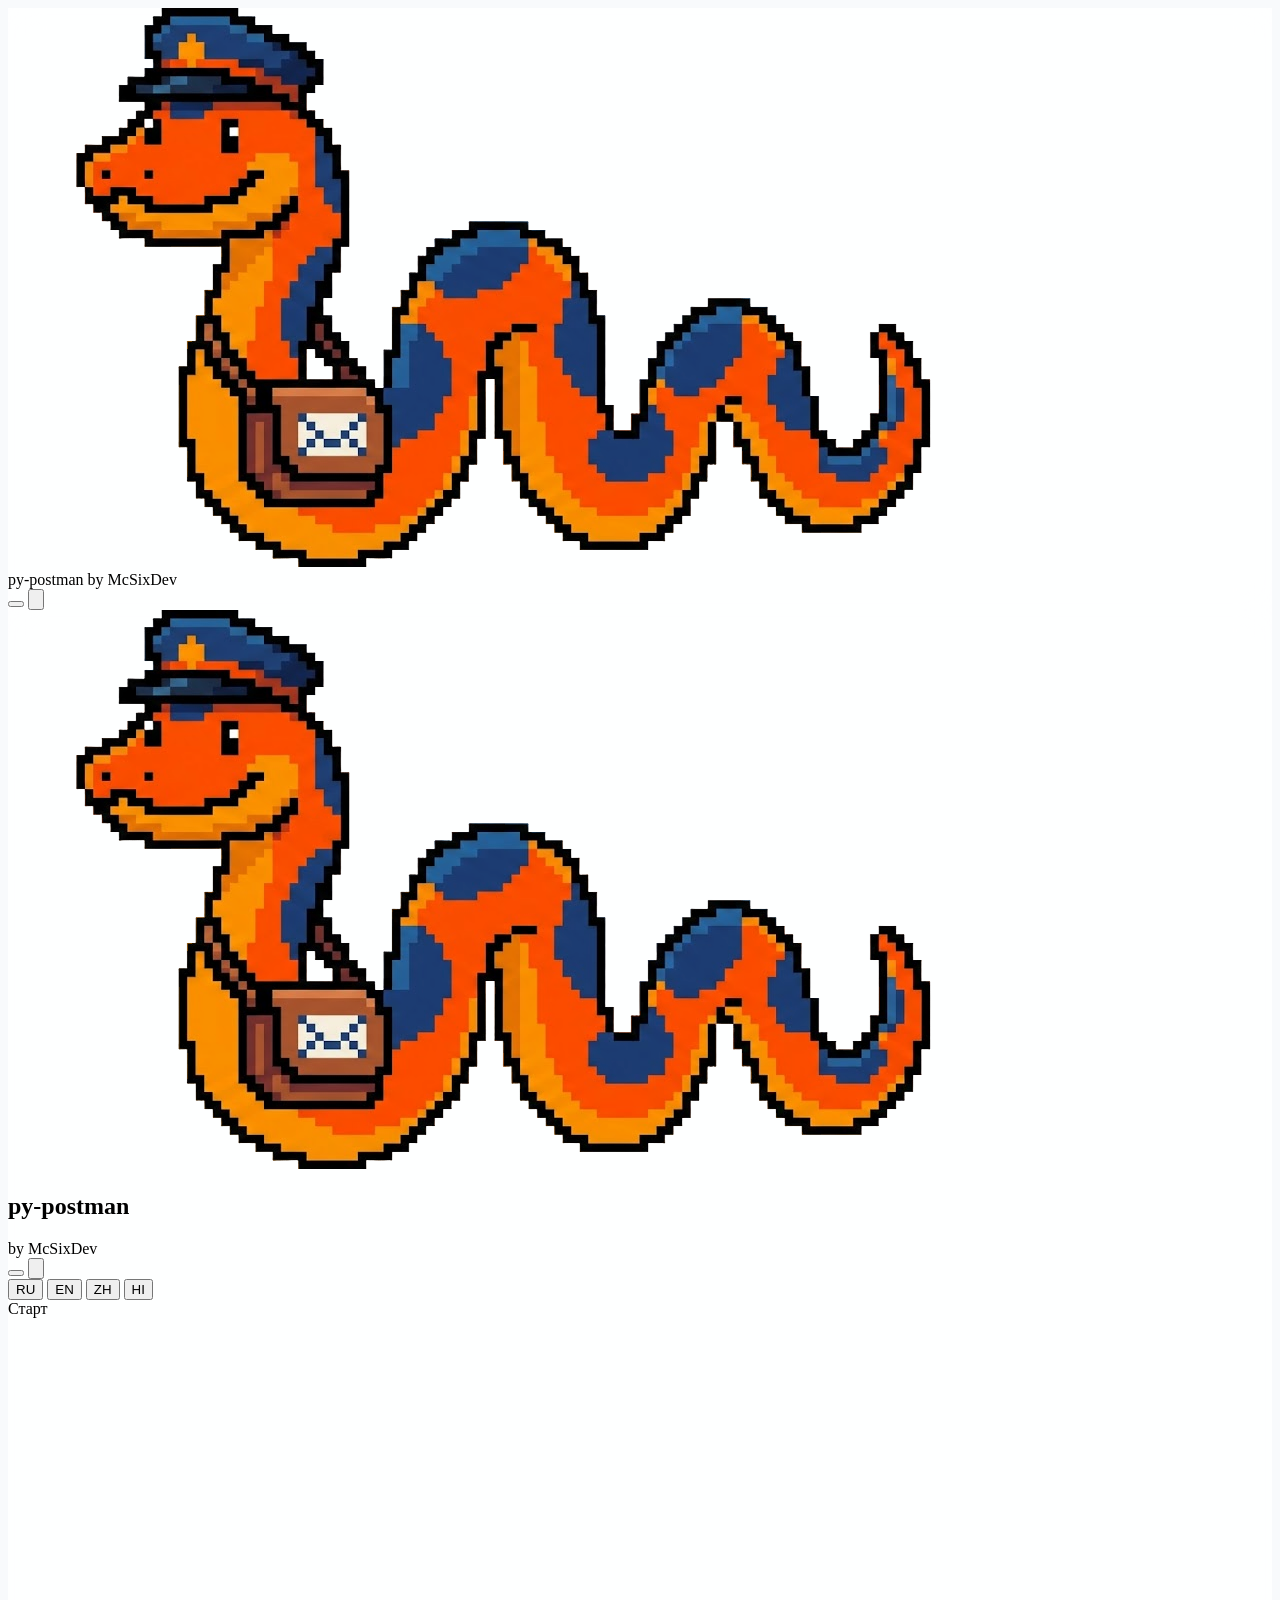
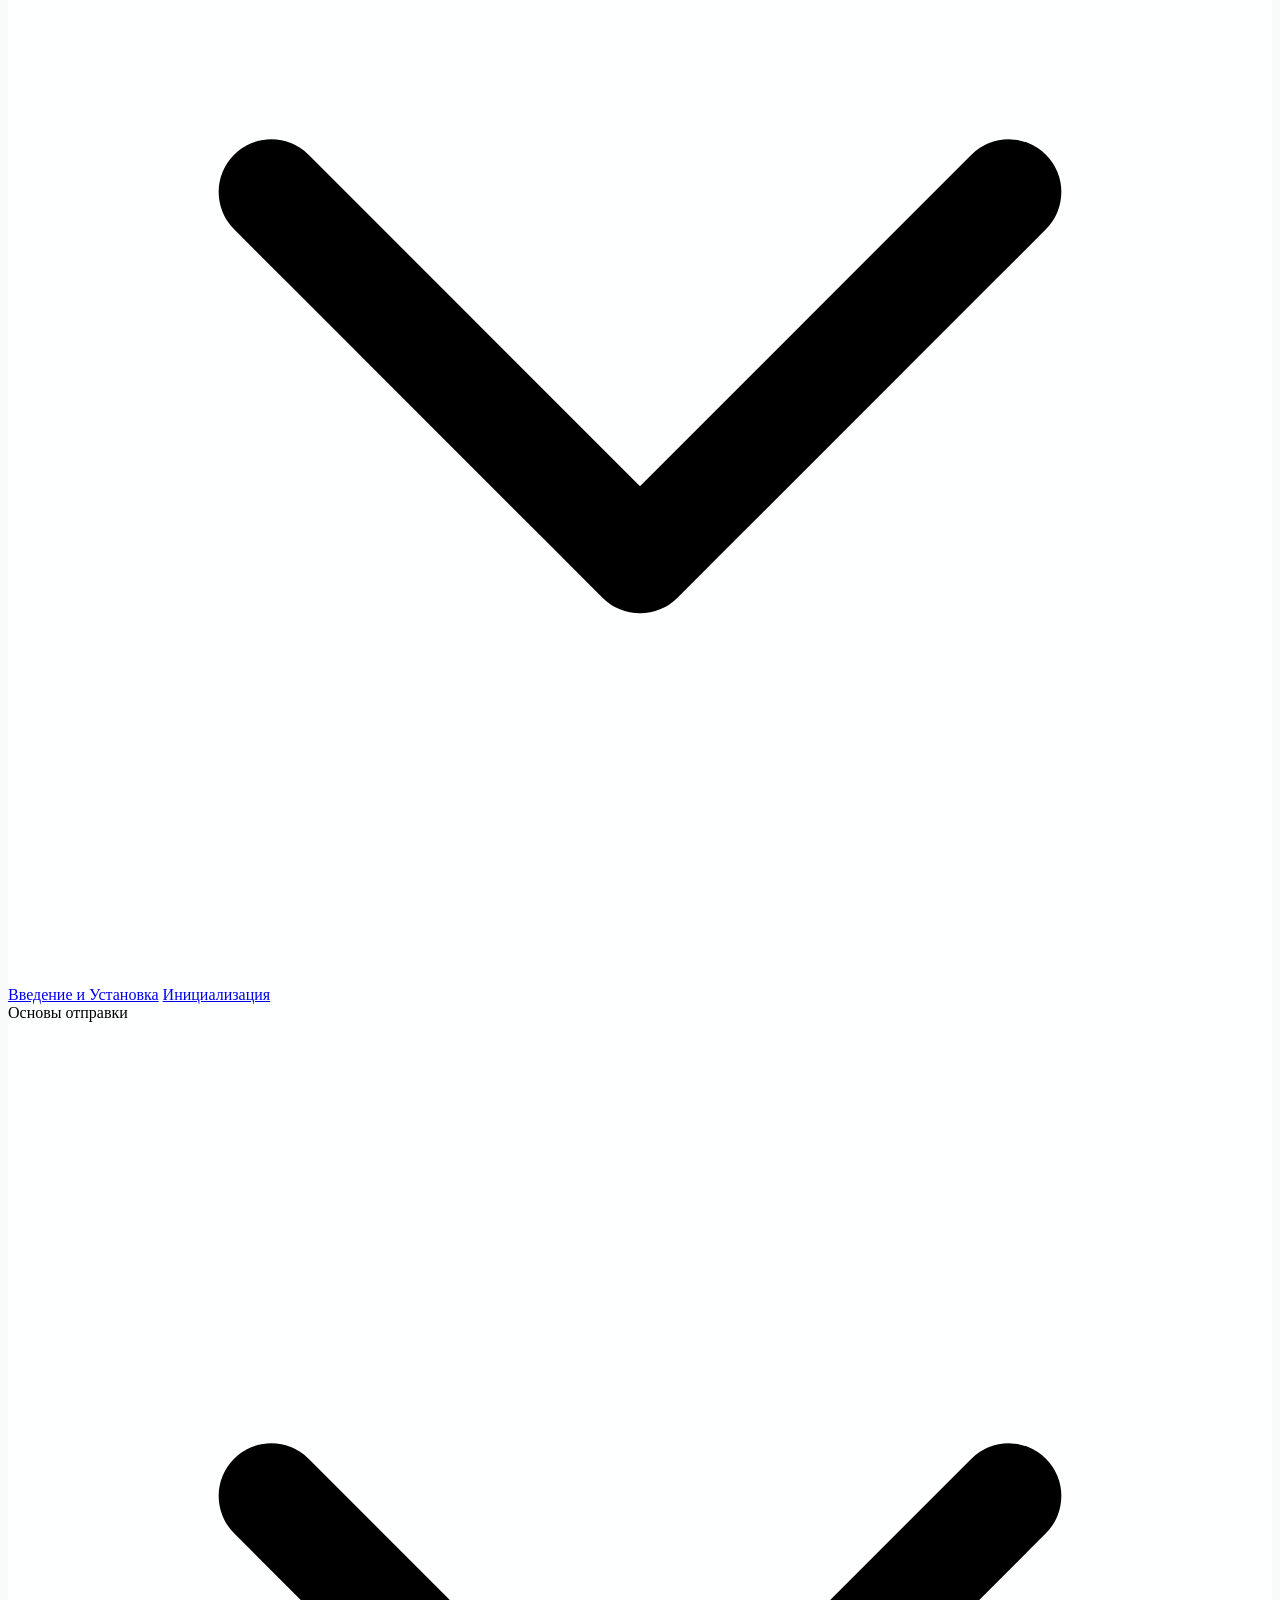
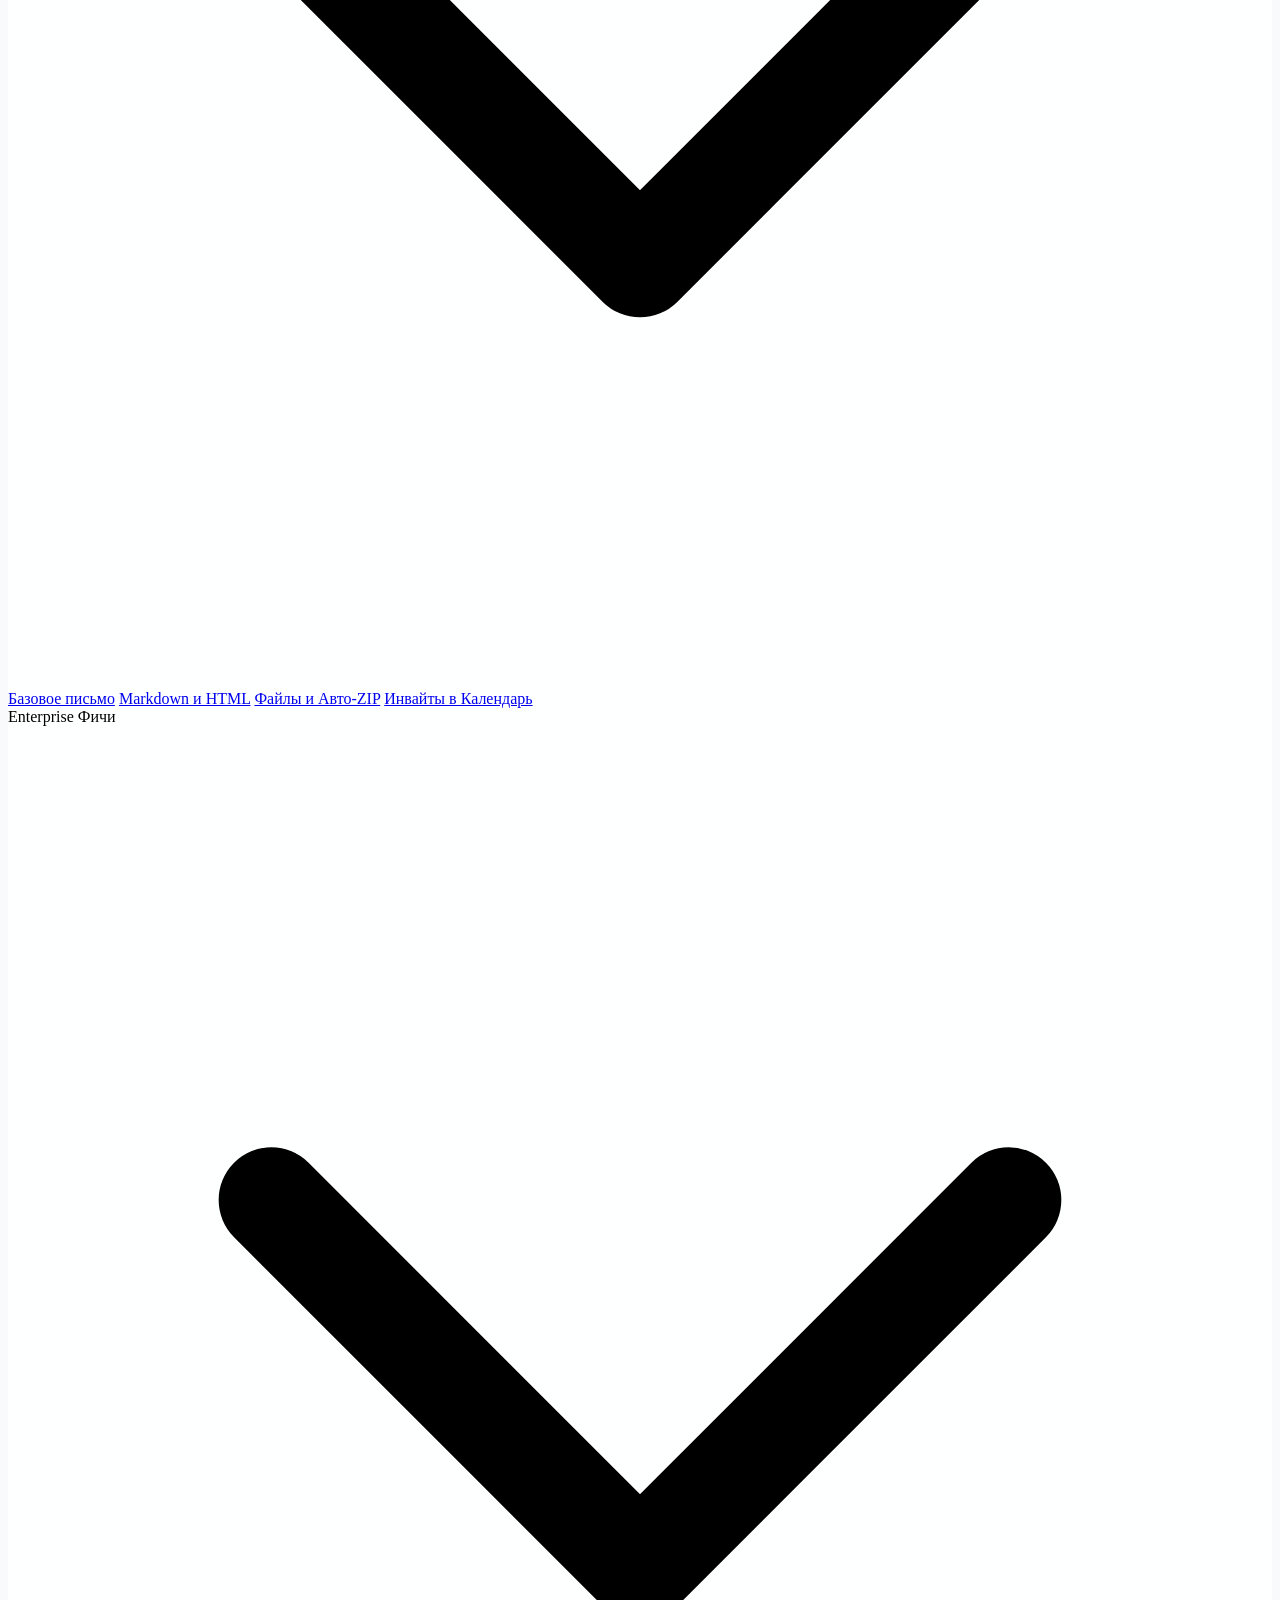
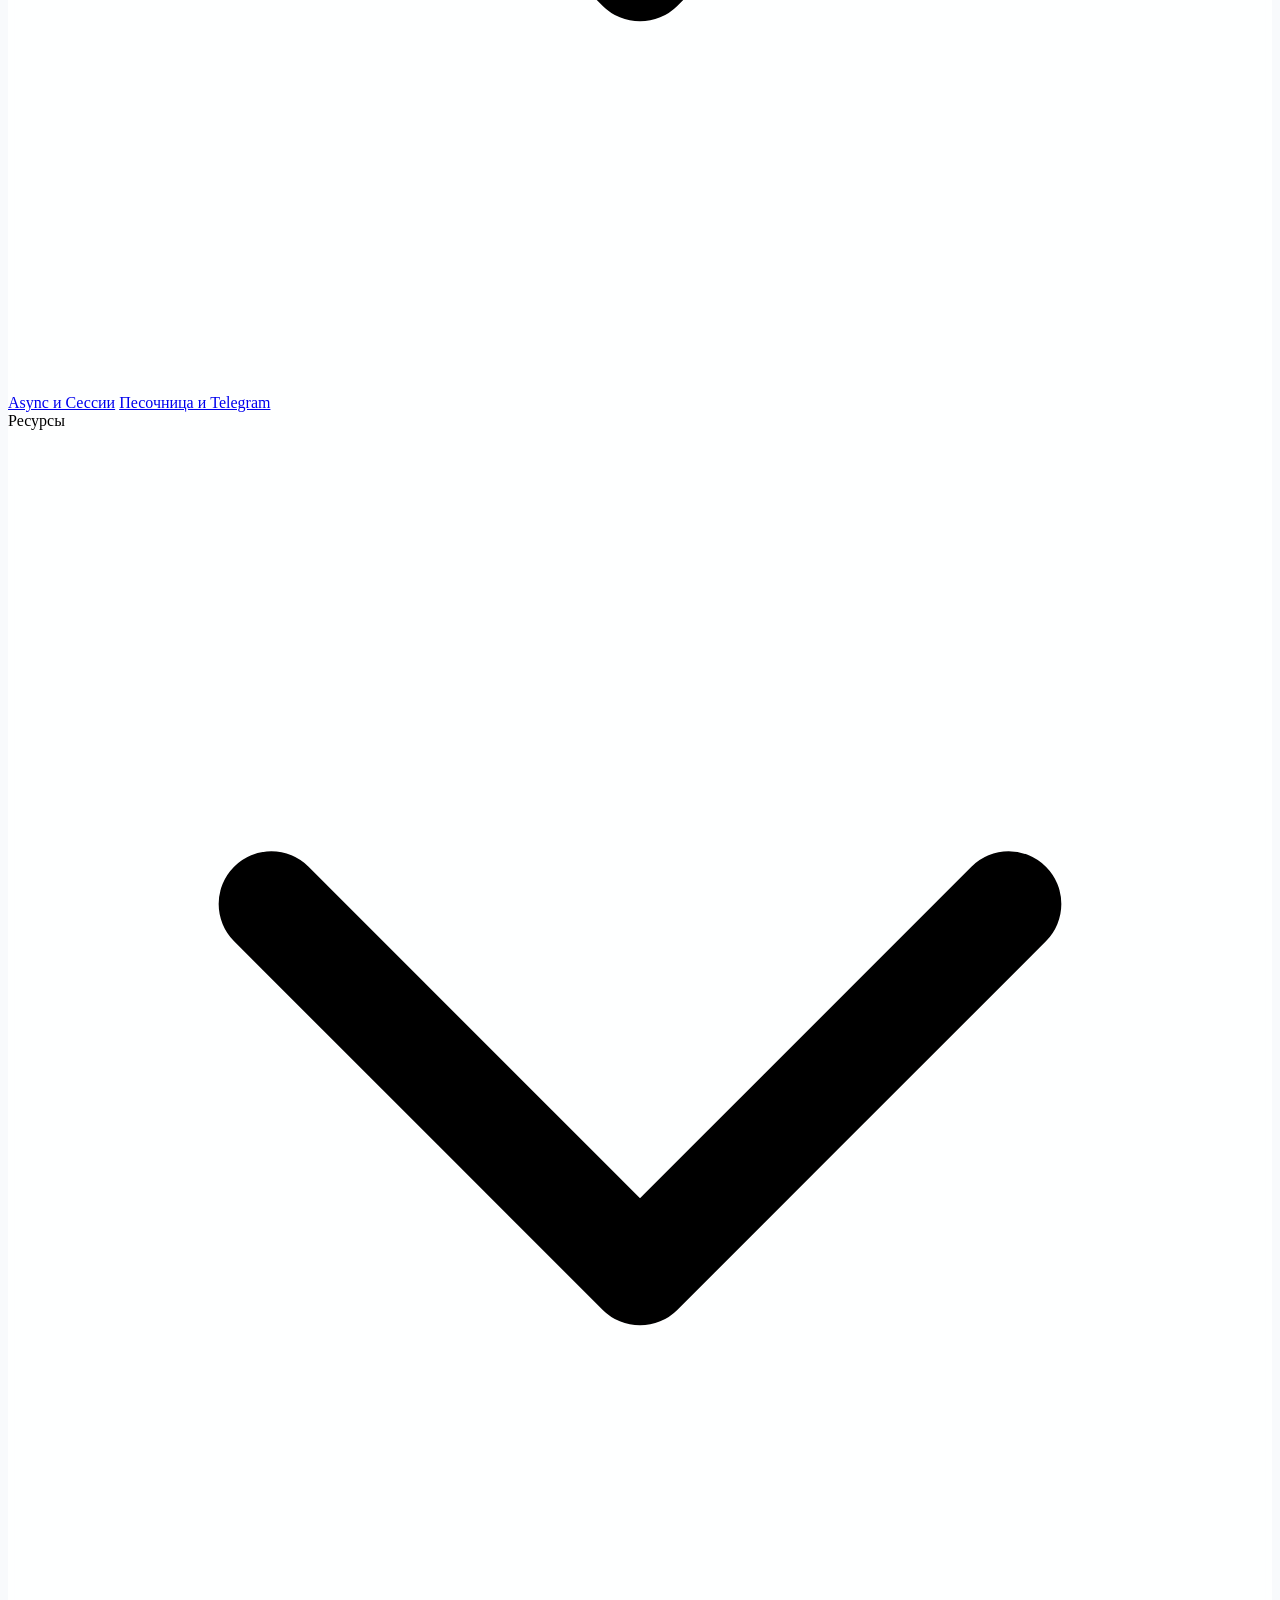
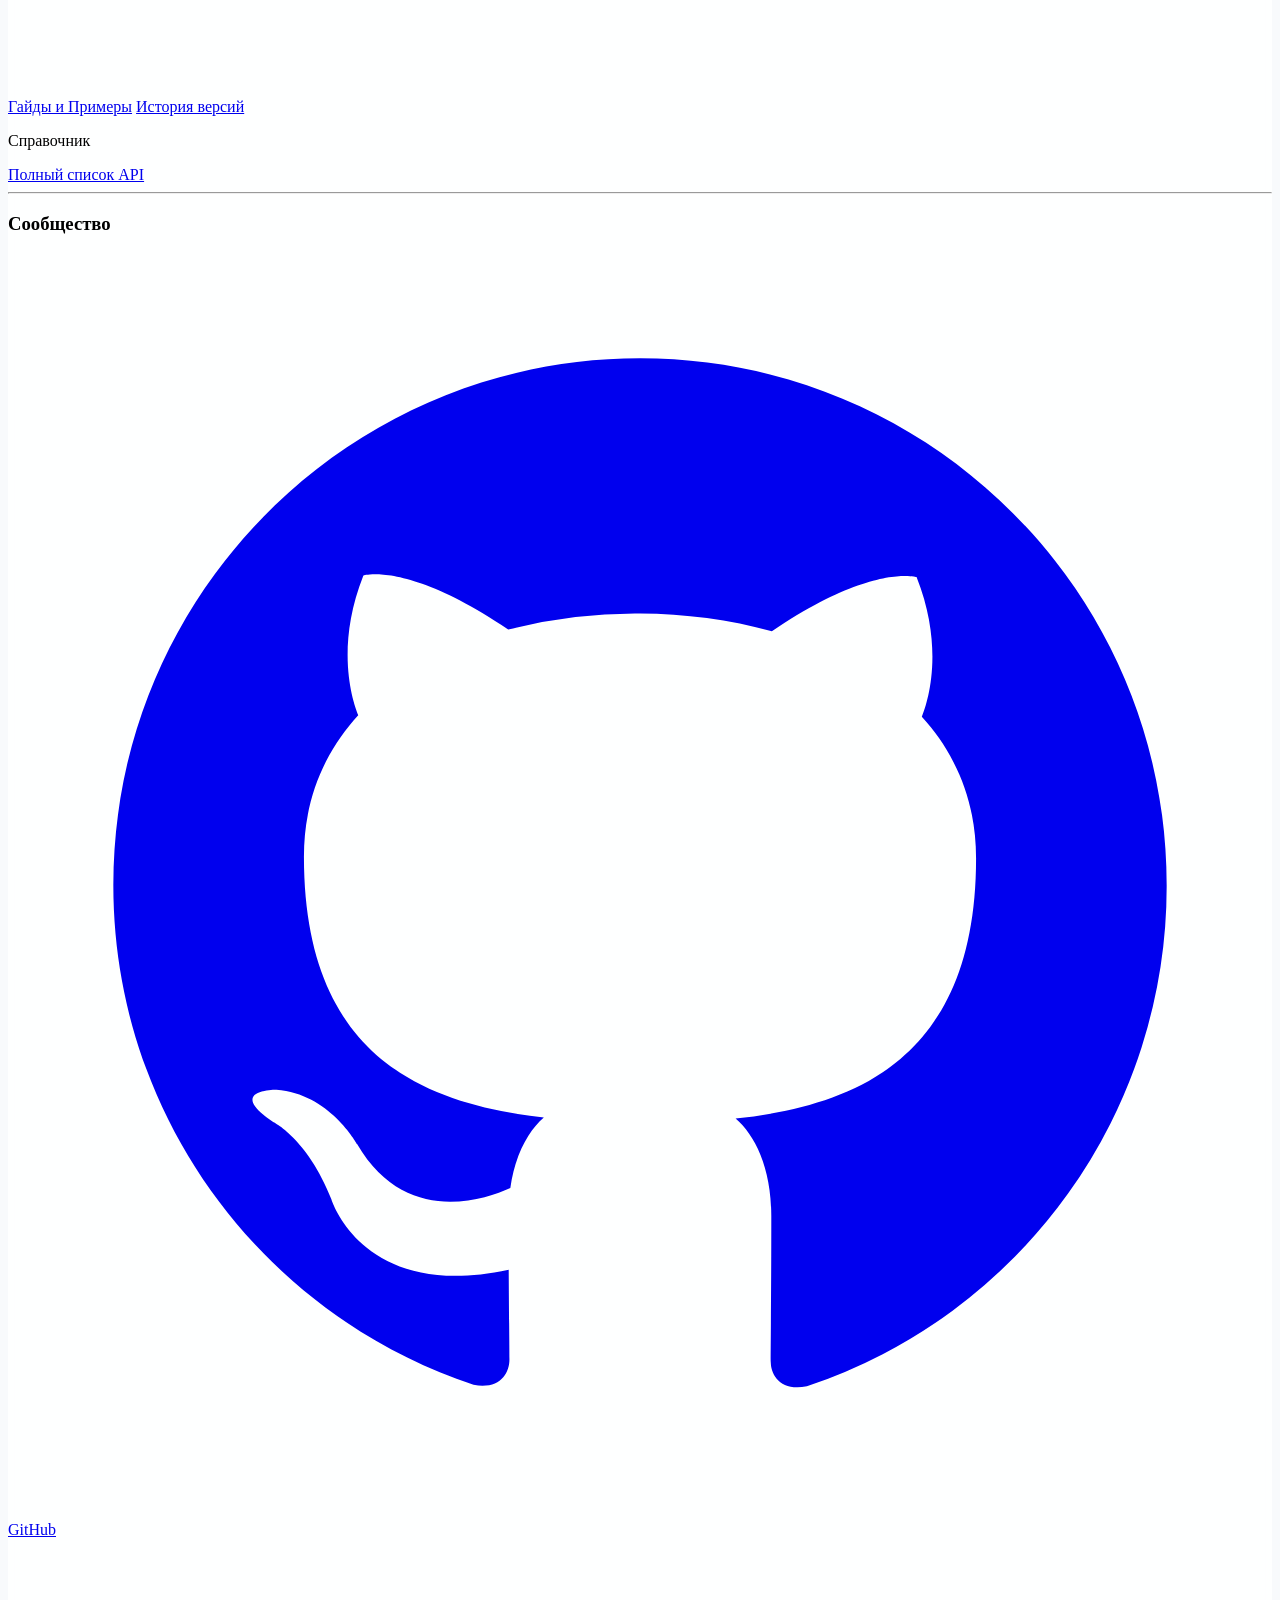
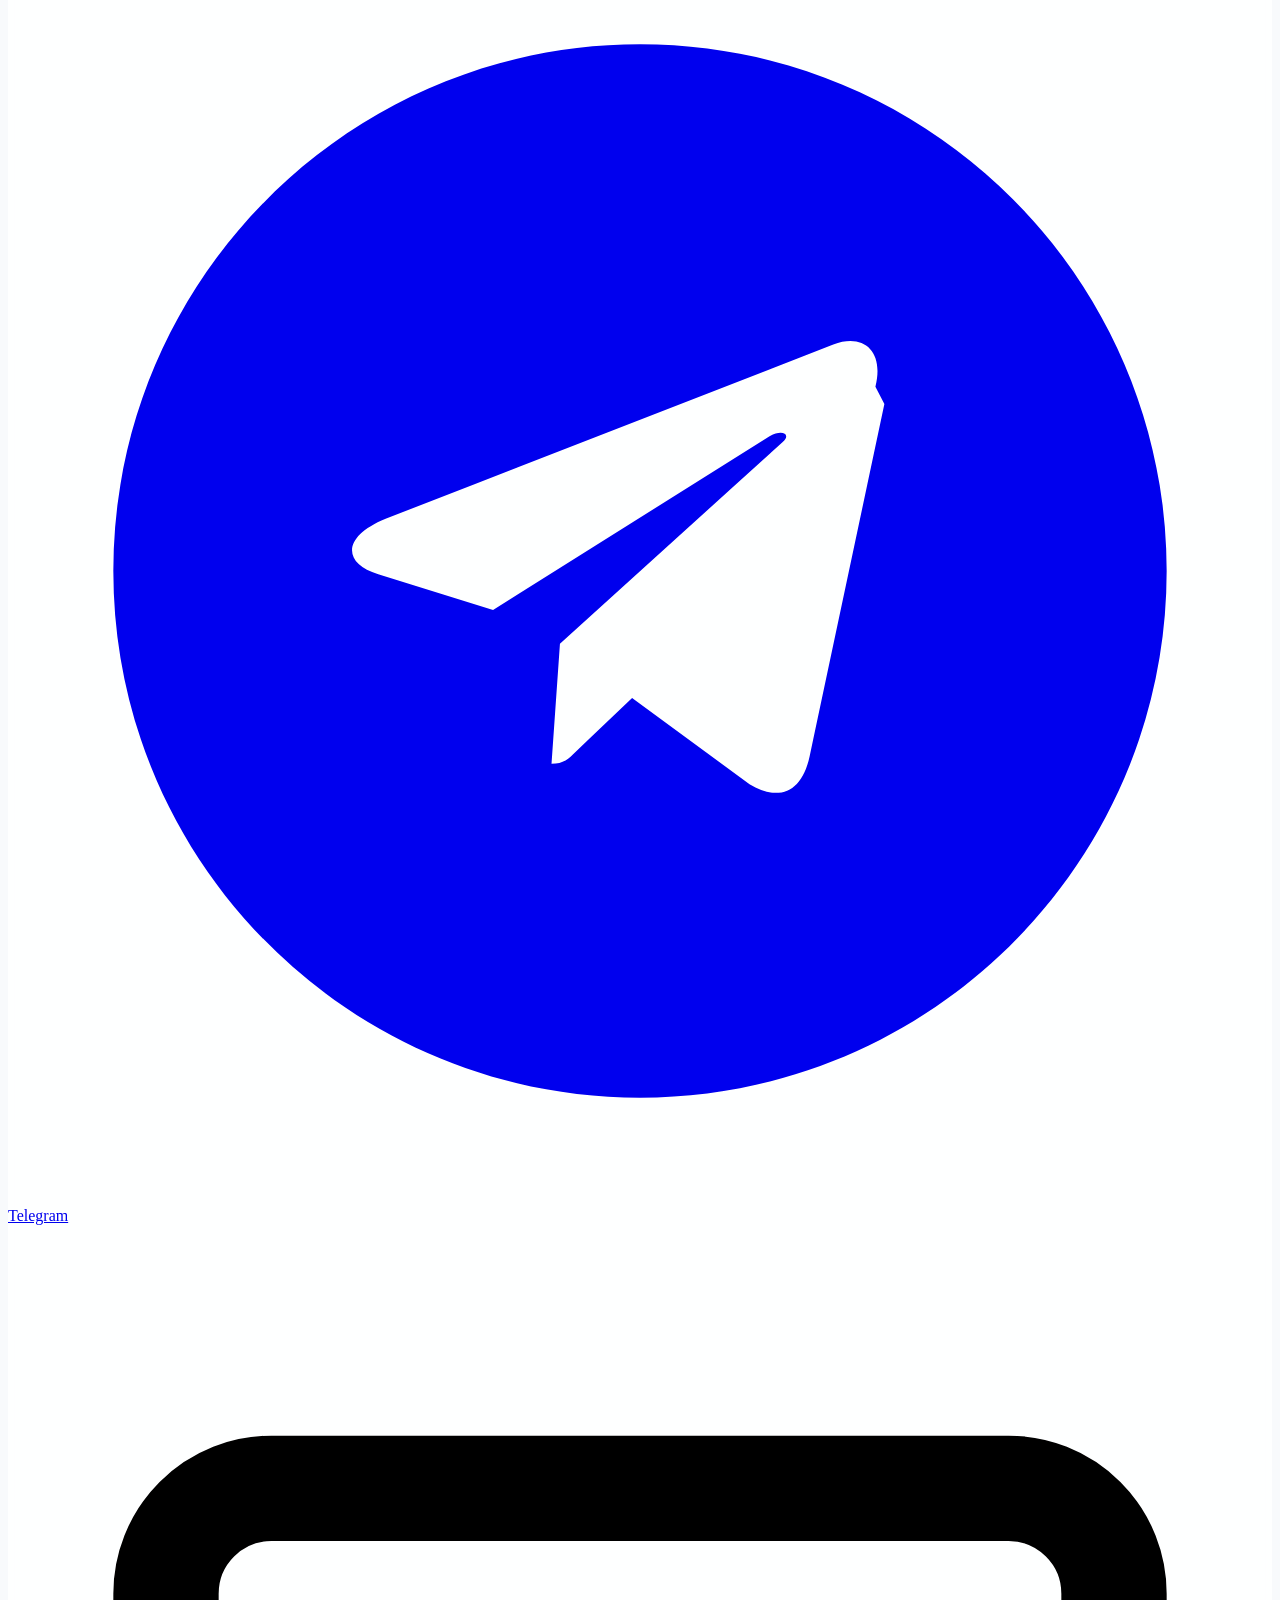
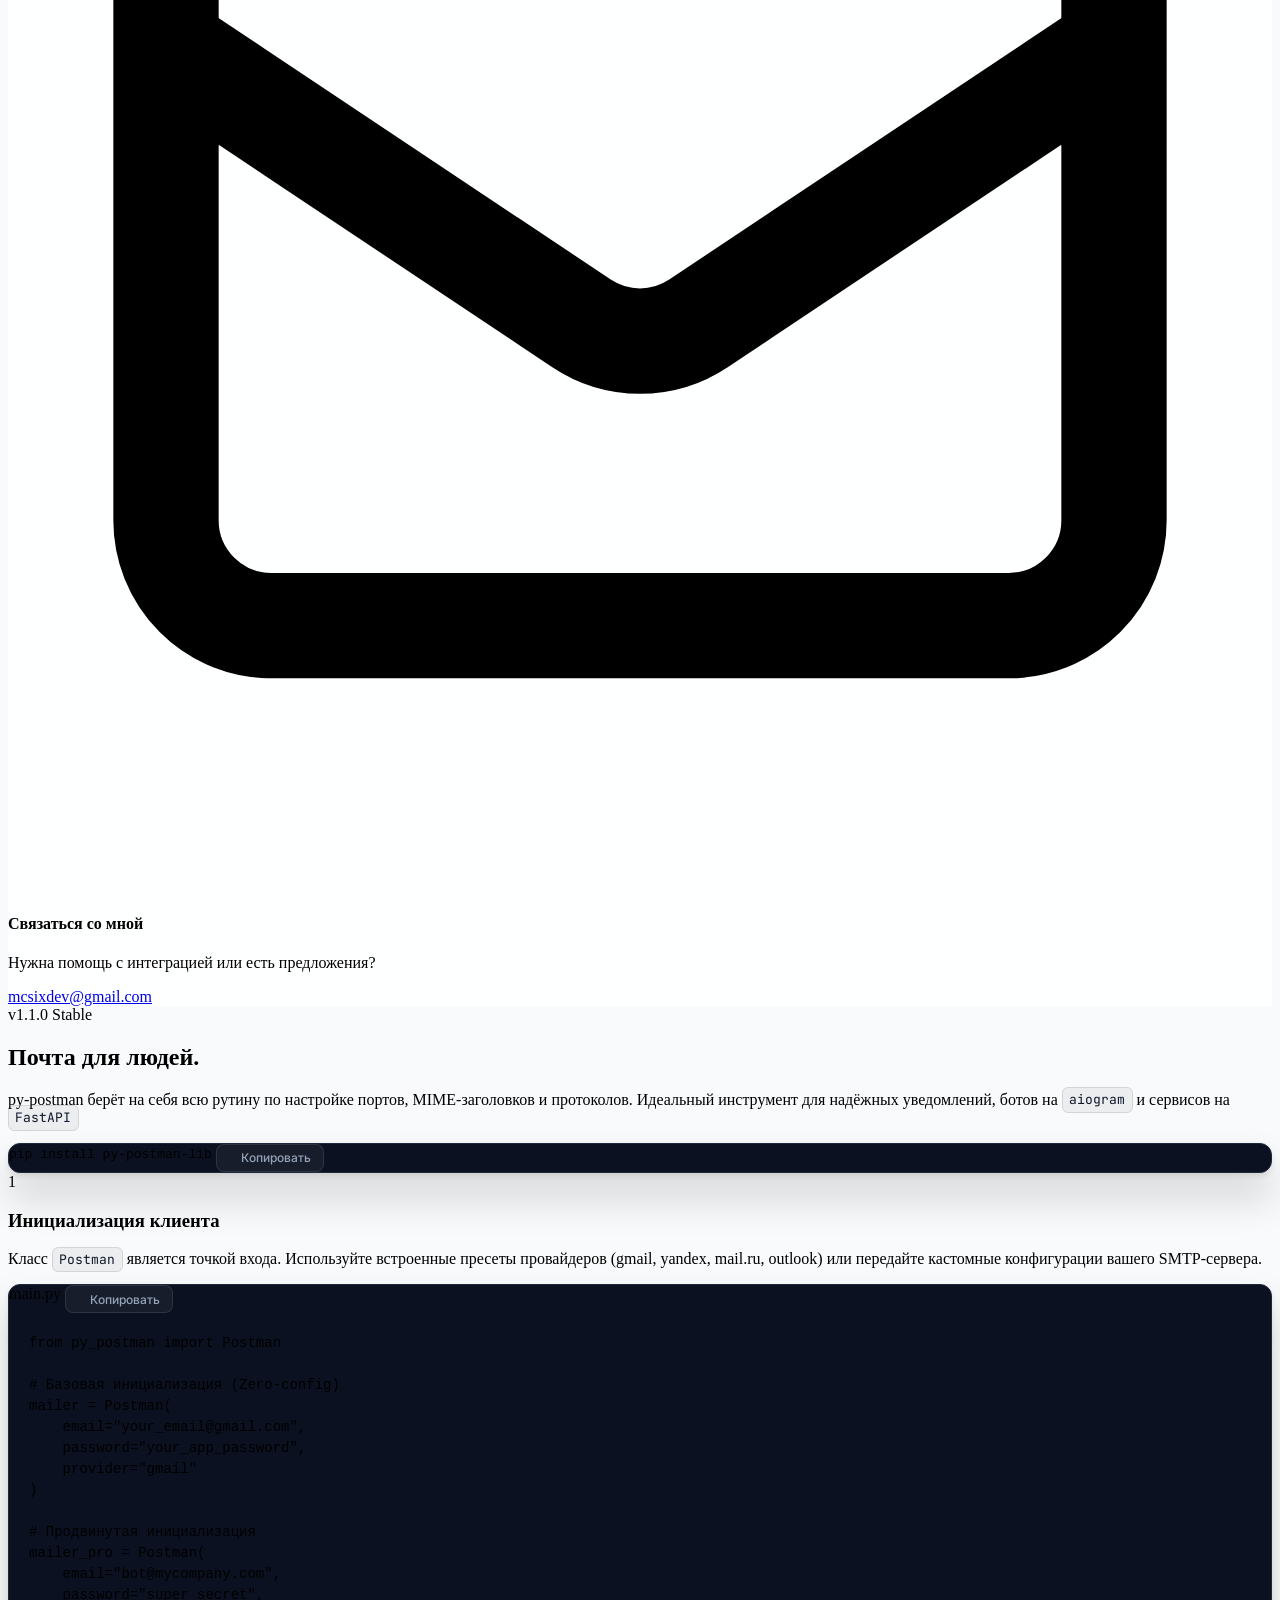
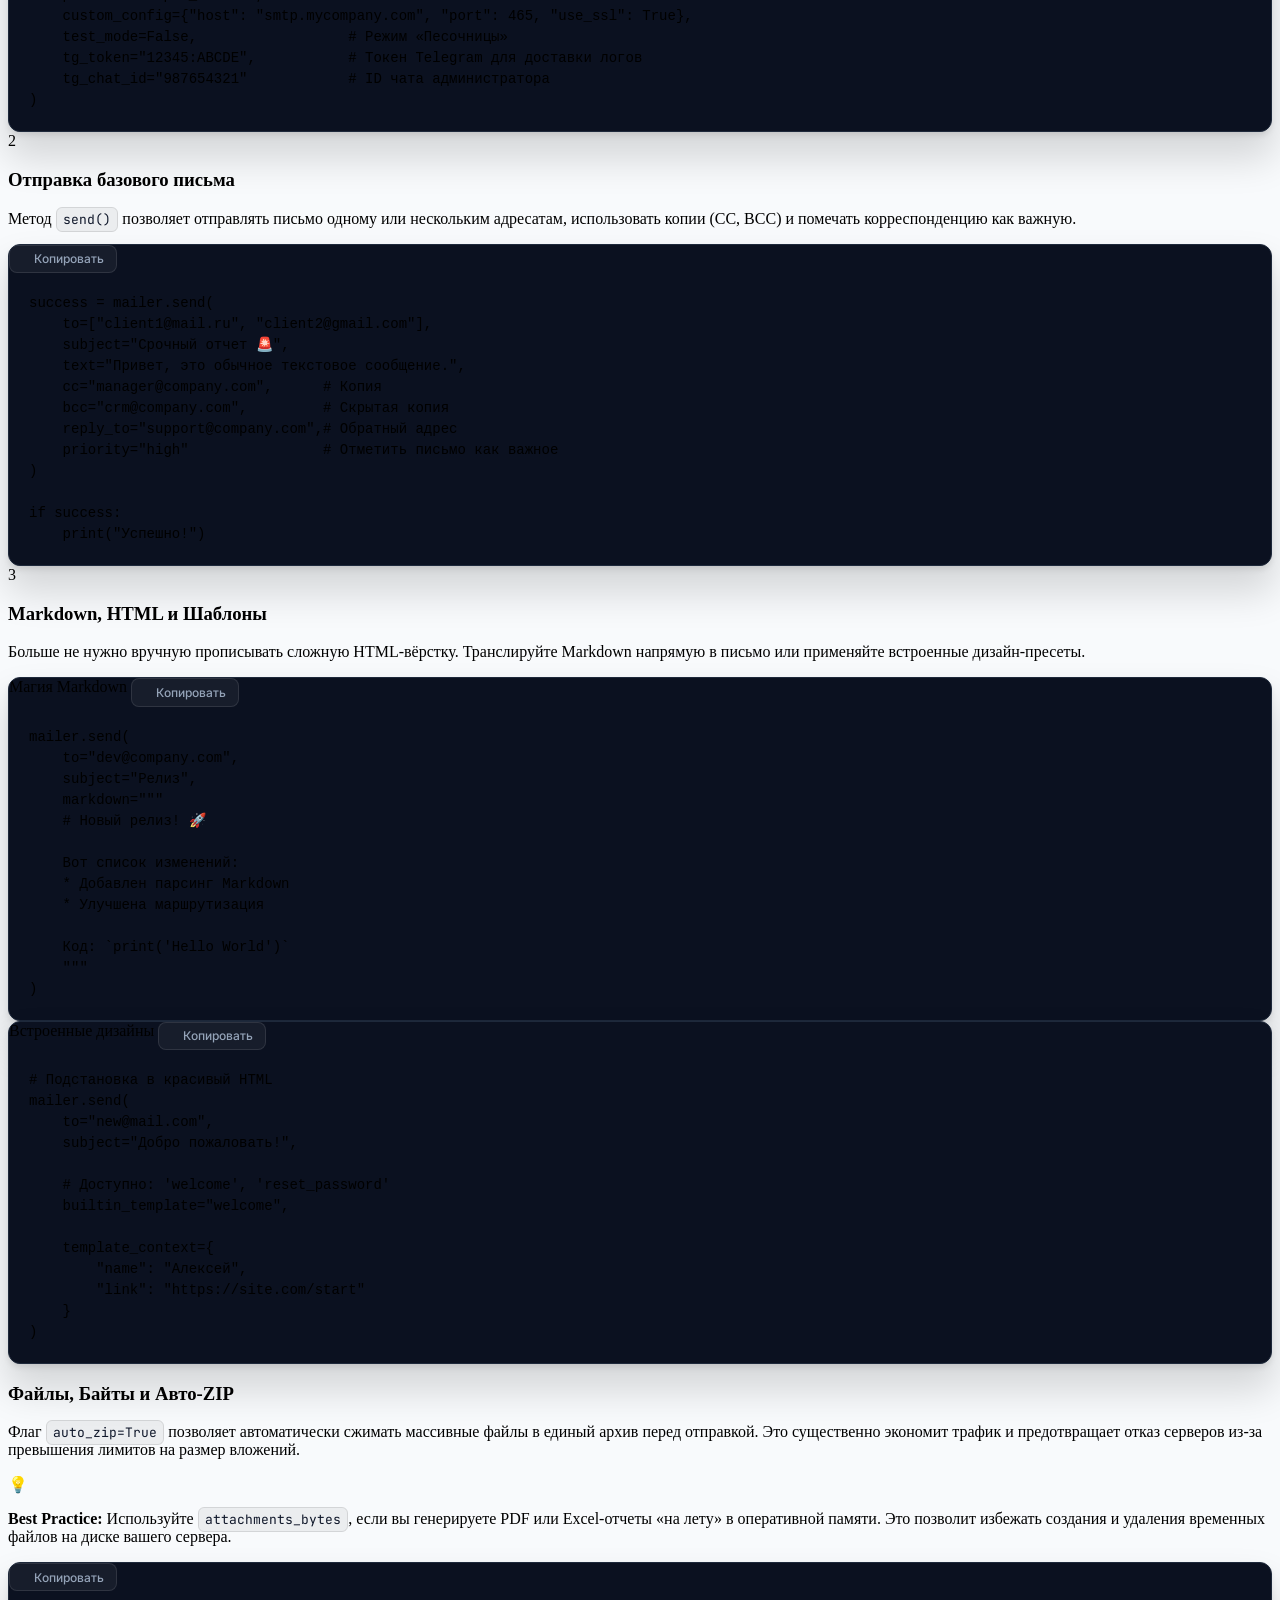
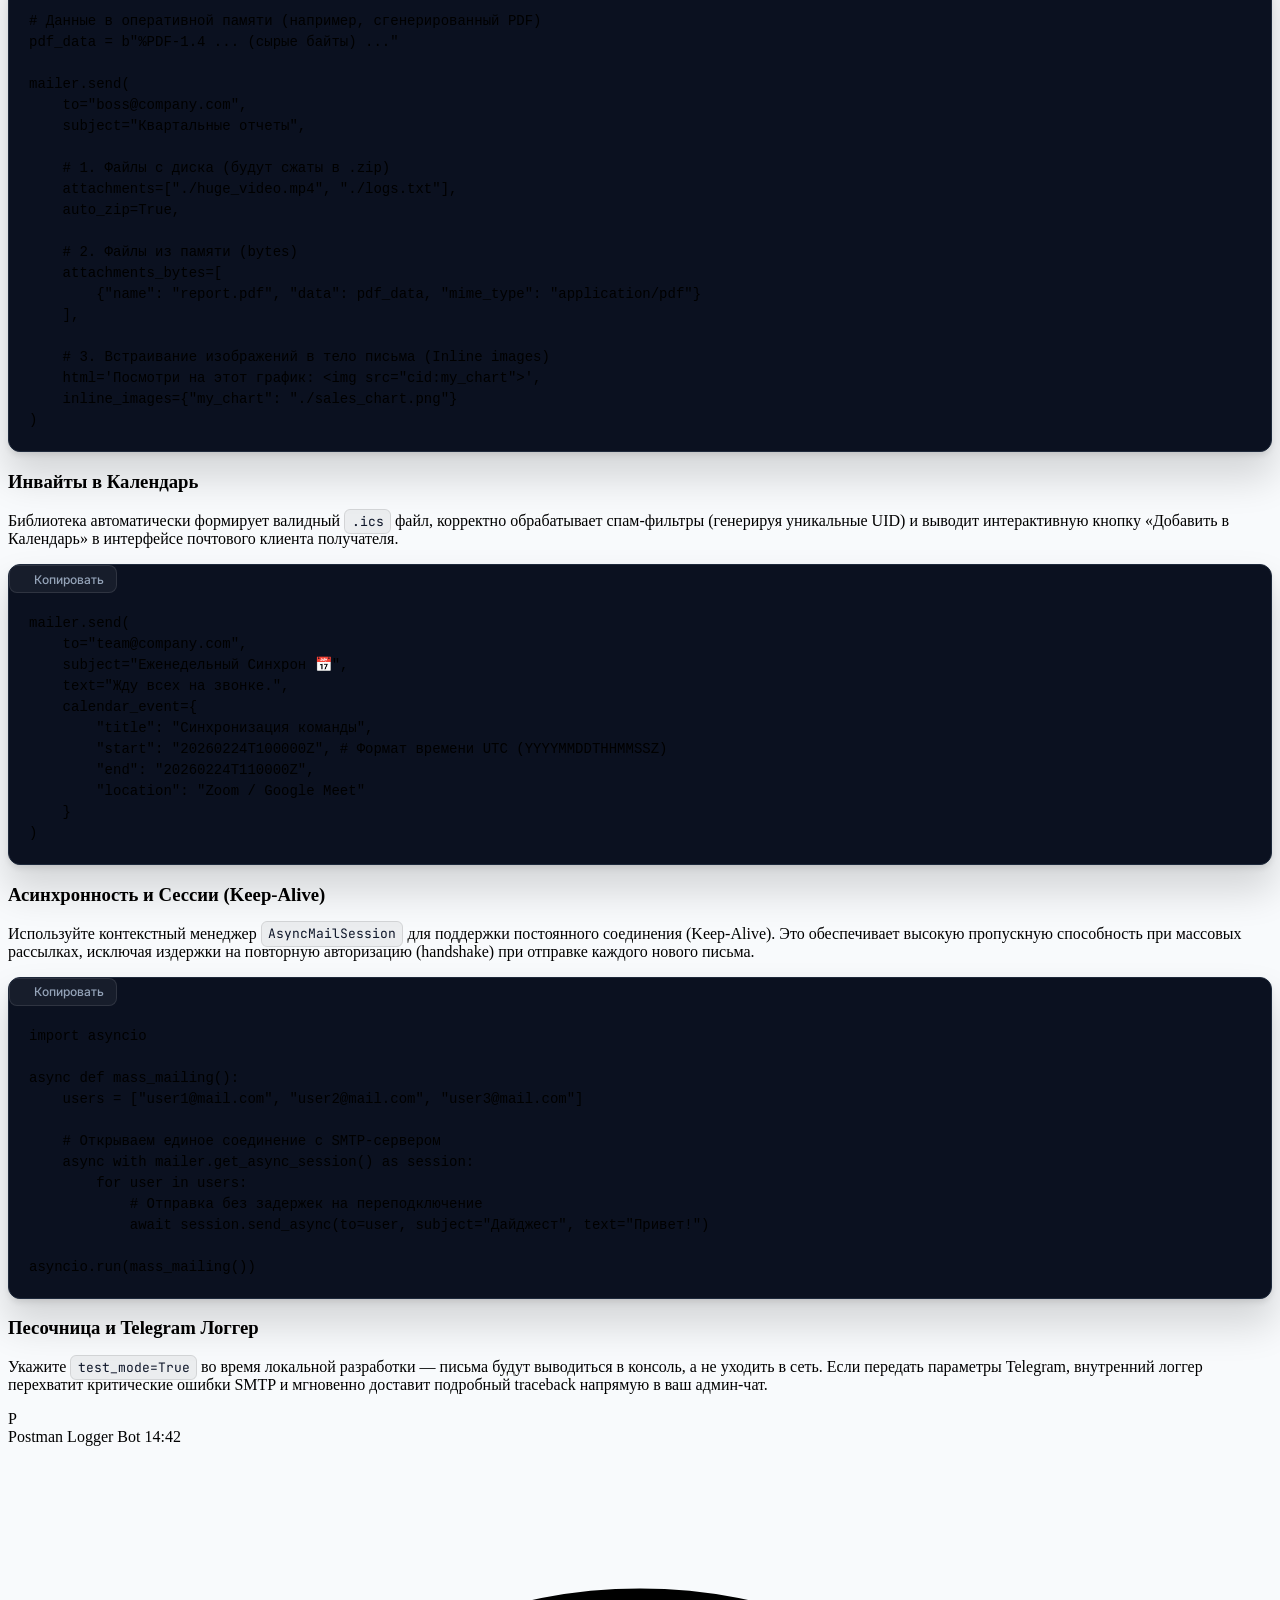
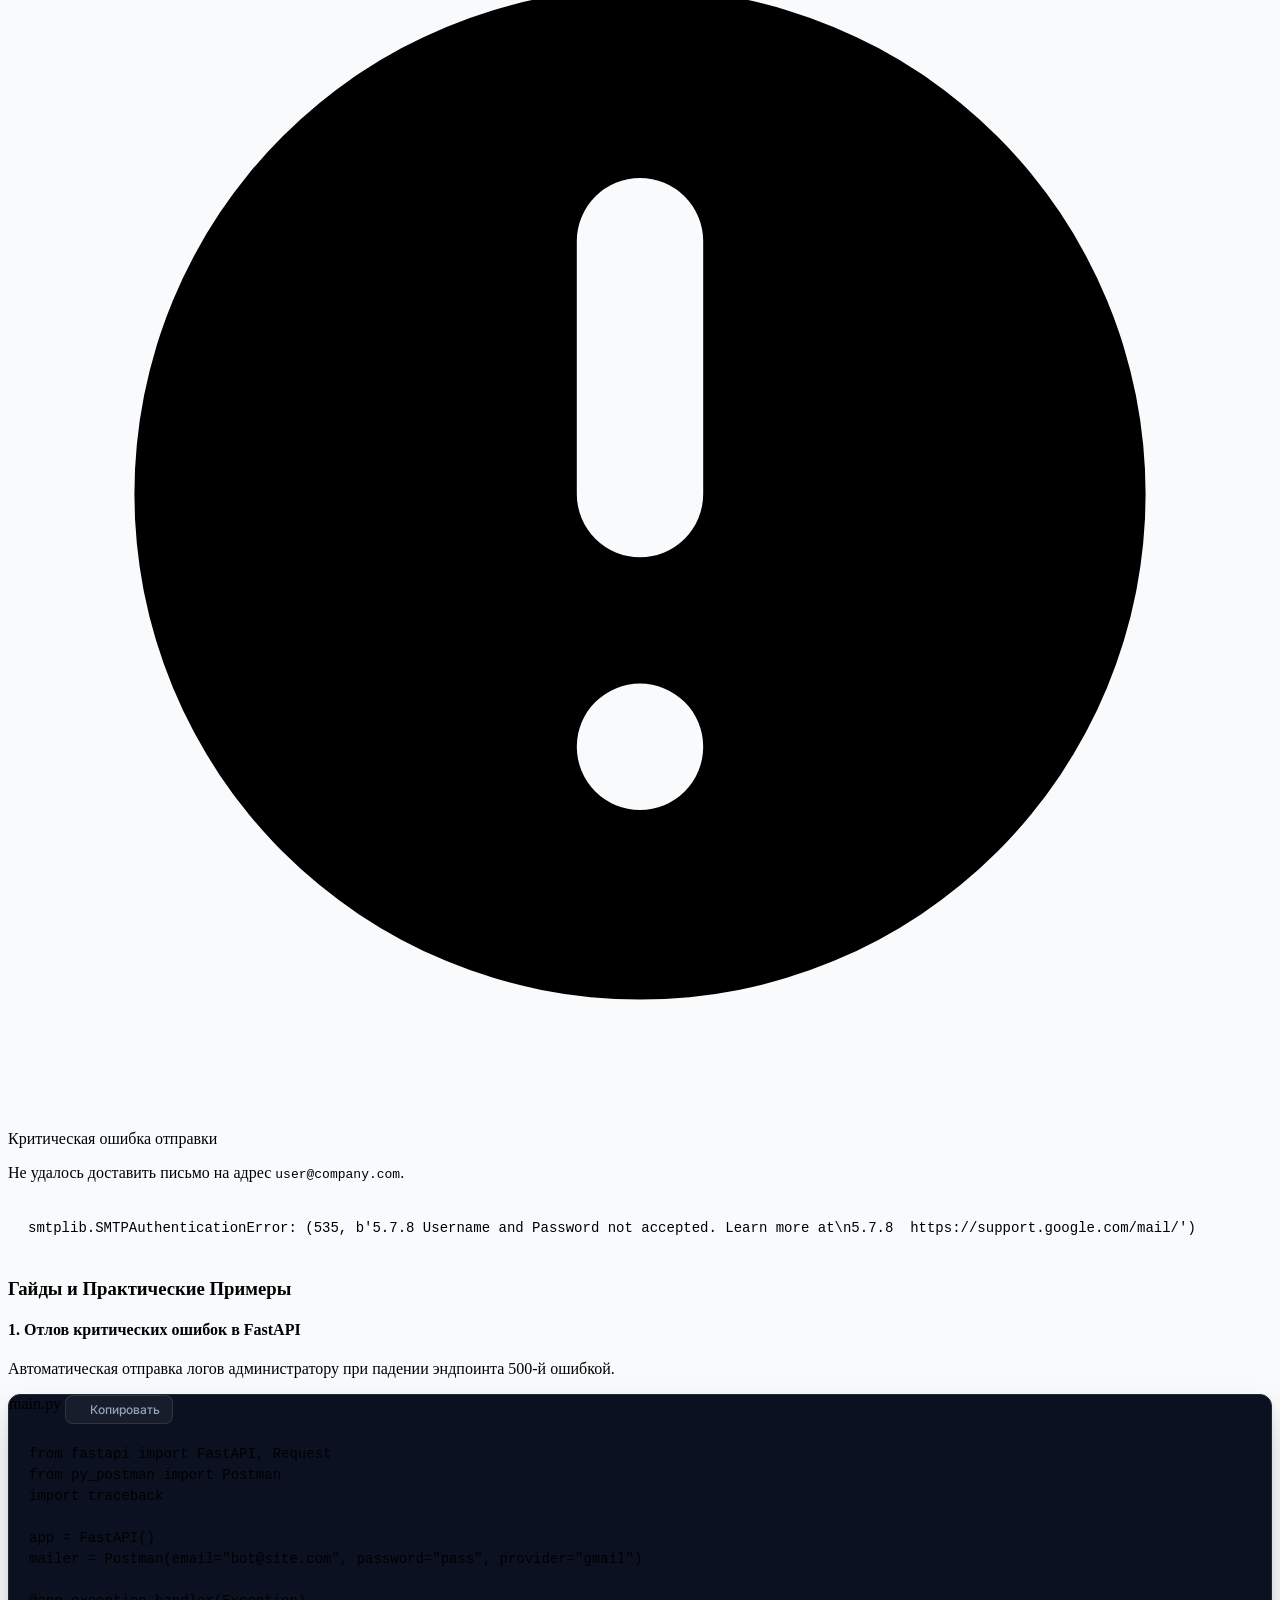
==== commit 9704e589: "Update index.html" ====
--- a/index.html
+++ b/index.html
@@ -304,7 +304,7 @@
                     class="inline">FastAPI</code>
             </p>
             <div class="code-window border-slate-800 bg-[#0b1120] p-2 max-w-xl flex items-center justify-between">
-                <code class="font-mono text-slate-300 px-4">pip install py-postman</code>
+                <code class="font-mono text-slate-300 px-4">pip install py-postman-lib</code>
                 <button class="copy-btn hover:bg-white/20 border-none !py-2" aria-label="Скопировать команду установки">
                     <svg class="w-3.5 h-3.5 icon-copy" fill="none" stroke="currentColor" viewBox="0 0 24 24">
                         <path stroke-linecap="round" stroke-linejoin="round" stroke-width="2"
@@ -804,52 +804,38 @@
 
             <div class="relative border-l-2 border-slate-200 dark:border-slate-800 ml-3 space-y-10 pb-4">
 
-                <div class="relative">
-                    <div class="absolute -left-[25px] top-1 w-4 h-4 rounded-full bg-orange-500 border-4 border-slate-50 dark:border-[#030712]"></div>
-                    <div class="pl-6">
-                        <div class="flex items-center gap-3 mb-2">
-                            <h4 class="text-lg font-bold text-slate-800 dark:text-white">v1.1.0</h4>
-                            <span class="text-xs font-semibold px-2 py-0.5 rounded bg-green-100 dark:bg-green-500/10 text-green-600 dark:text-green-400 border border-green-200 dark:border-green-500/20">Current</span>
-                            <span class="text-xs text-slate-500 font-mono">24 Октября, 2024</span>
-                        </div>
-                        <ul class="space-y-2 text-sm text-slate-600 dark:text-slate-400">
-                            <li class="flex items-start gap-2"><span class="text-orange-500 mt-0.5">•</span> Полная
-                                поддержка асинхронных сессий (Keep-Alive).
-                            </li>
-                            <li class="flex items-start gap-2"><span class="text-orange-500 mt-0.5">•</span> Добавлена
-                                возможность отправки байтов (ОЗУ) через <code class="inline">attachments_bytes</code>.
-                            </li>
-                            <li class="flex items-start gap-2"><span class="text-orange-500 mt-0.5">•</span>
-                                Интегрирован логгер для Telegram Bot API.
-                            </li>
-                        </ul>
-                    </div>
-                </div>
-
-
-                <div class="relative">
-                    <div class="absolute -left-[25px] top-1 w-4 h-4 rounded-full bg-slate-400 dark:bg-slate-700 border-4 border-slate-50 dark:border-[#030712]"></div>
-                    <div class="pl-6">
-                        <div class="flex items-center gap-3 mb-2">
-                            <h4 class="text-lg font-bold text-slate-600 dark:text-slate-300">v1.0.0</h4>
-                            <span class="text-xs text-slate-500 font-mono">12 Сентября, 2024</span>
-                        </div>
-                        <ul class="space-y-2 text-sm text-slate-500">
-                            <li class="flex items-start gap-2"><span
-                                    class="text-slate-400 dark:text-slate-600 mt-0.5">•</span> Первый стабильный релиз
-                                библиотеки.
-                            </li>
-                            <li class="flex items-start gap-2"><span
-                                    class="text-slate-400 dark:text-slate-600 mt-0.5">•</span> Поддержка Markdown и
-                                встроенных HTML шаблонов.
-                            </li>
-                            <li class="flex items-start gap-2"><span
-                                    class="text-slate-400 dark:text-slate-600 mt-0.5">•</span> Базовая маршрутизация и
-                                отправка вложений (включая <code class="inline">auto_zip</code>).
-                            </li>
-                        </ul>
-                    </div>
-                </div>
+               <div class="relative">
+    <div class="absolute -left-[25px] top-1 w-4 h-4 rounded-full bg-orange-500 border-4 border-slate-50 dark:border-[#030712]"></div>
+    <div class="pl-6">
+        <div class="flex items-center gap-3 mb-2">
+            <h4 class="text-lg font-bold text-slate-800 dark:text-white">v0.1.0</h4>
+            <span class="text-xs font-semibold px-2 py-0.5 rounded bg-green-100 dark:bg-green-500/10 text-green-600 dark:text-green-400 border border-green-200 dark:border-green-500/20">Current</span>
+            <span class="text-xs text-slate-500 font-mono">24 Февраля, 2026</span>
+        </div>
+        <ul class="space-y-2 text-sm text-slate-600 dark:text-slate-400">
+            <li class="flex items-start gap-2">
+                <span class="text-orange-500 mt-0.5">•</span> 
+                Первый стабильный релиз библиотеки py-postman.
+            </li>
+            <li class="flex items-start gap-2">
+                <span class="text-orange-500 mt-0.5">•</span> 
+                Поддержка синхронной и асинхронной отправки писем (включая сессии Keep-Alive).
+            </li>
+            <li class="flex items-start gap-2">
+                <span class="text-orange-500 mt-0.5">•</span> 
+                Поддержка Markdown, встроенных HTML шаблонов (Jinja2) и удобная работа с вложениями (в т.ч. auto_zip и отправка байтов напрямую из ОЗУ).
+            </li>
+            <li class="flex items-start gap-2">
+                <span class="text-orange-500 mt-0.5">•</span> 
+                Интегрирован логгер ошибок для Telegram Bot API.
+            </li>
+            <li class="flex items-start gap-2">
+                <span class="text-orange-500 mt-0.5">•</span> 
+                Добавлен CLI-интерфейс для отправки писем прямо из консоли.
+            </li>
+        </ul>
+    </div>
+</div>
             </div>
         </section>
 
@@ -975,8 +961,8 @@
         <p class="text-slate-500 text-sm mb-2">py-postman &copy; 2026. Разработано для комфортной интеграции почтовых
             сервисов.</p>
         <p class="text-slate-600 dark:text-slate-400 text-sm mb-2">
-            Связь с разработчиком: <a href="mailto:mcsixdev@gmail.com"
-                                      class="text-orange-600 dark:text-orange-500 hover:underline font-medium notranslate">mcsixdev@gmail.com</a>
+            Связь с разработчиком: <a href="mailto:mcsixhelps@gmail.com"
+                                      class="text-orange-600 dark:text-orange-500 hover:underline font-medium notranslate">mcsixhelps@gmail.com</a>
         </p>
         <p class="text-slate-400 dark:text-slate-600 text-xs tracking-wider uppercase mt-4">Designed & Coded by <span
                 class="text-orange-500/80 font-semibold notranslate">McSixDev</span></p>
@@ -990,3 +976,7 @@
 <script src="js/main.js"></script>
 </body>
 </html>
+
+
+
+
